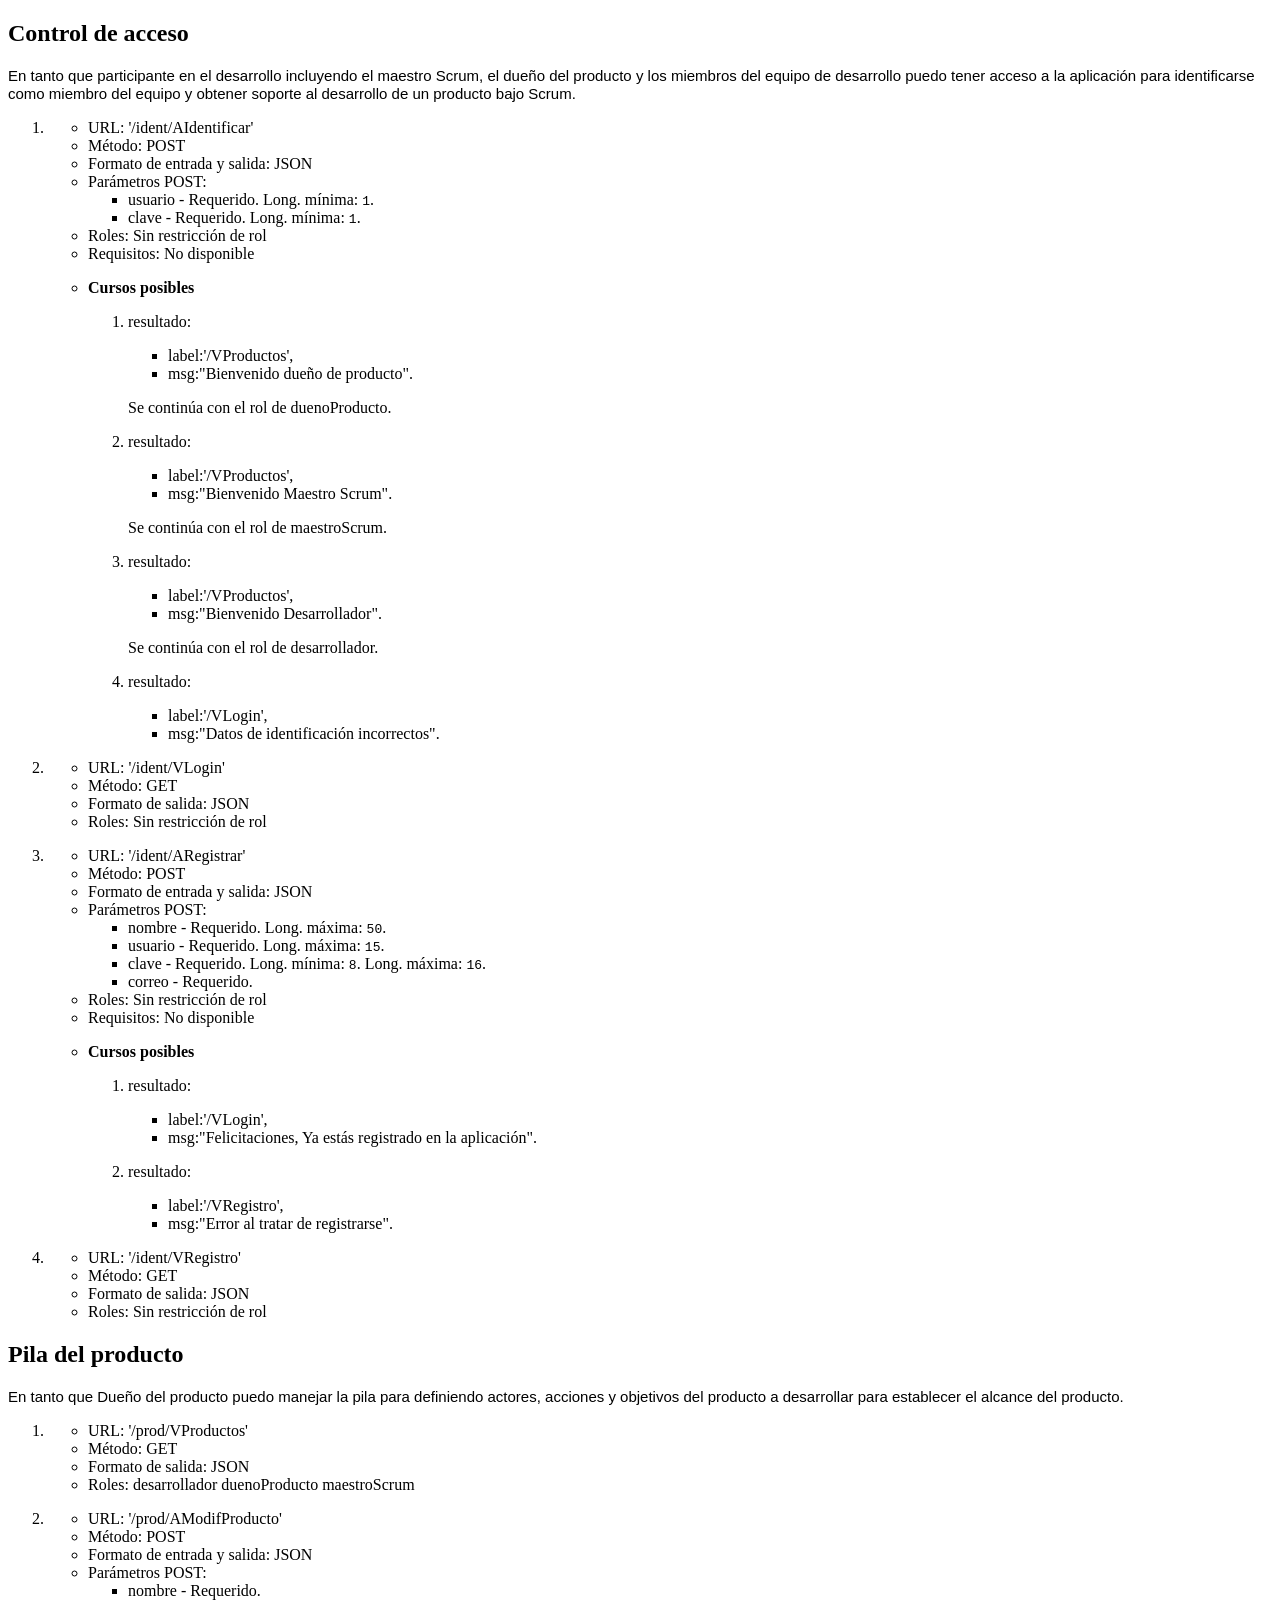
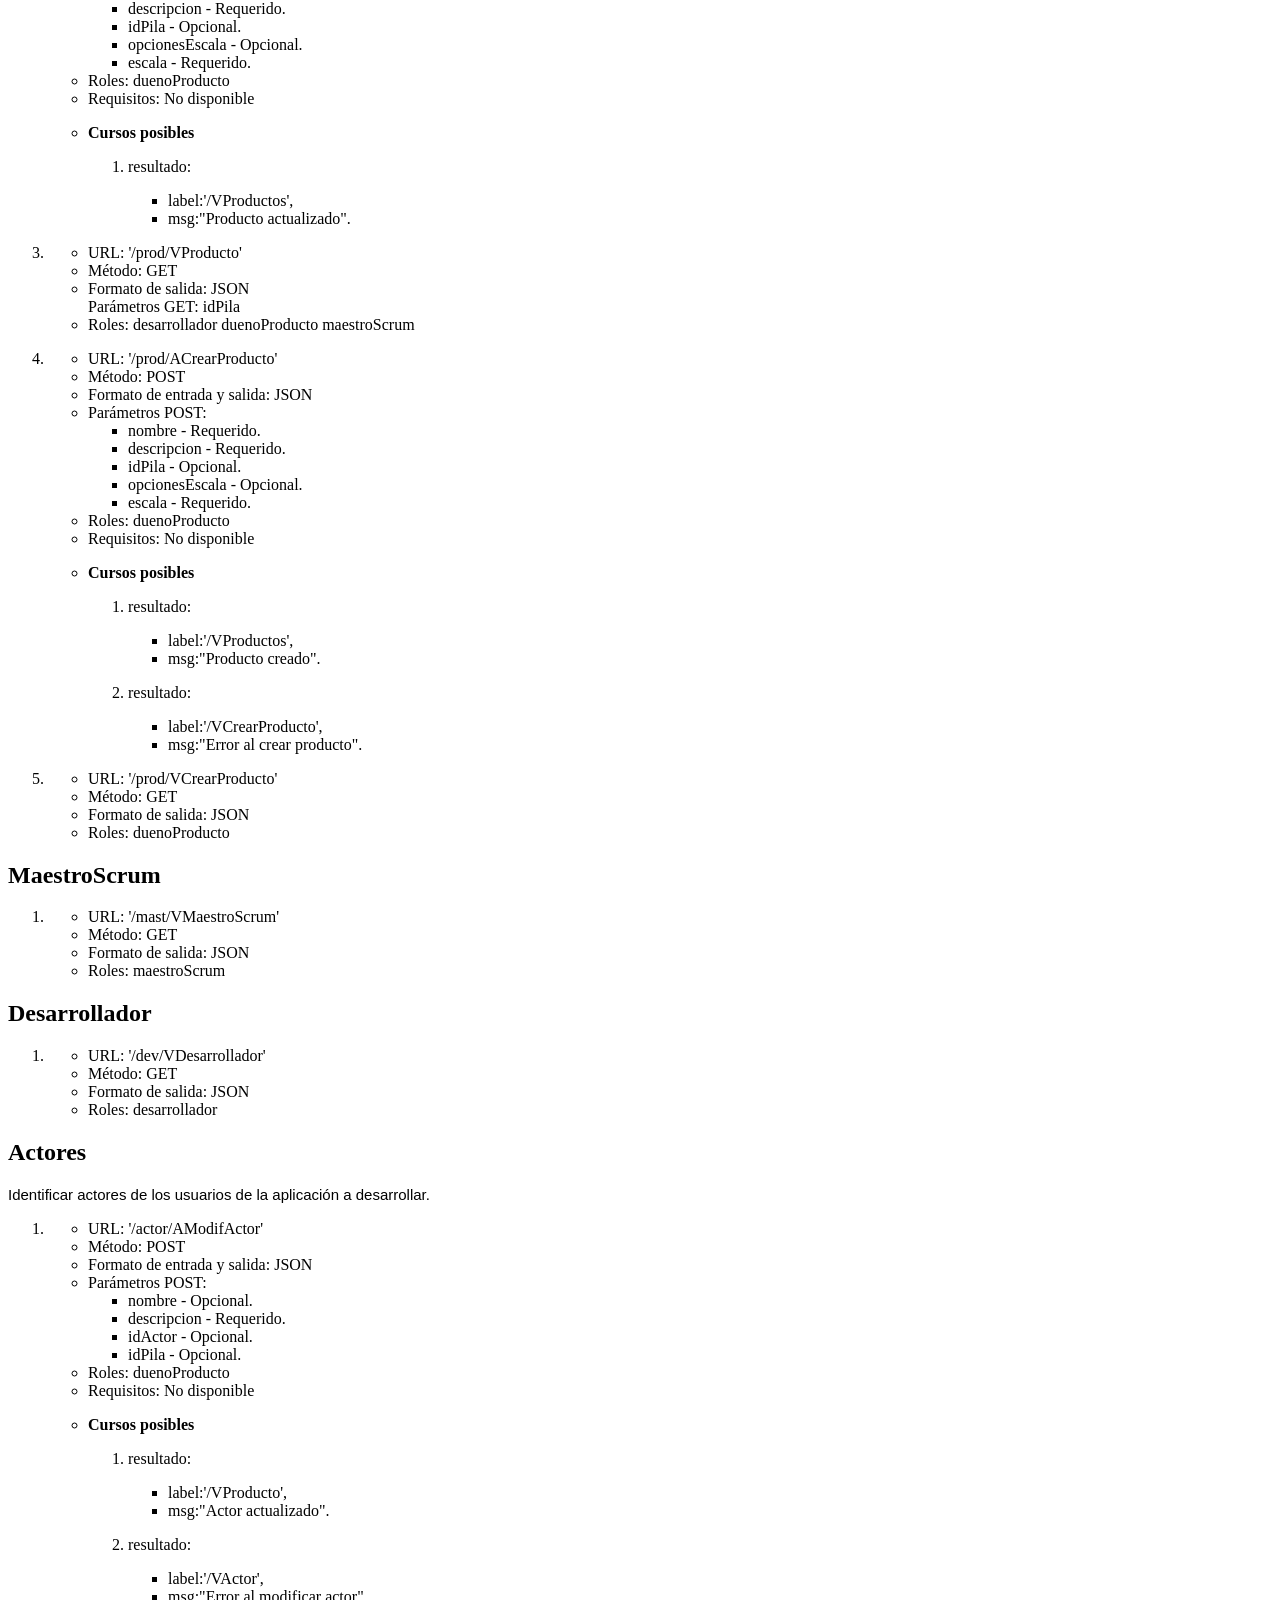
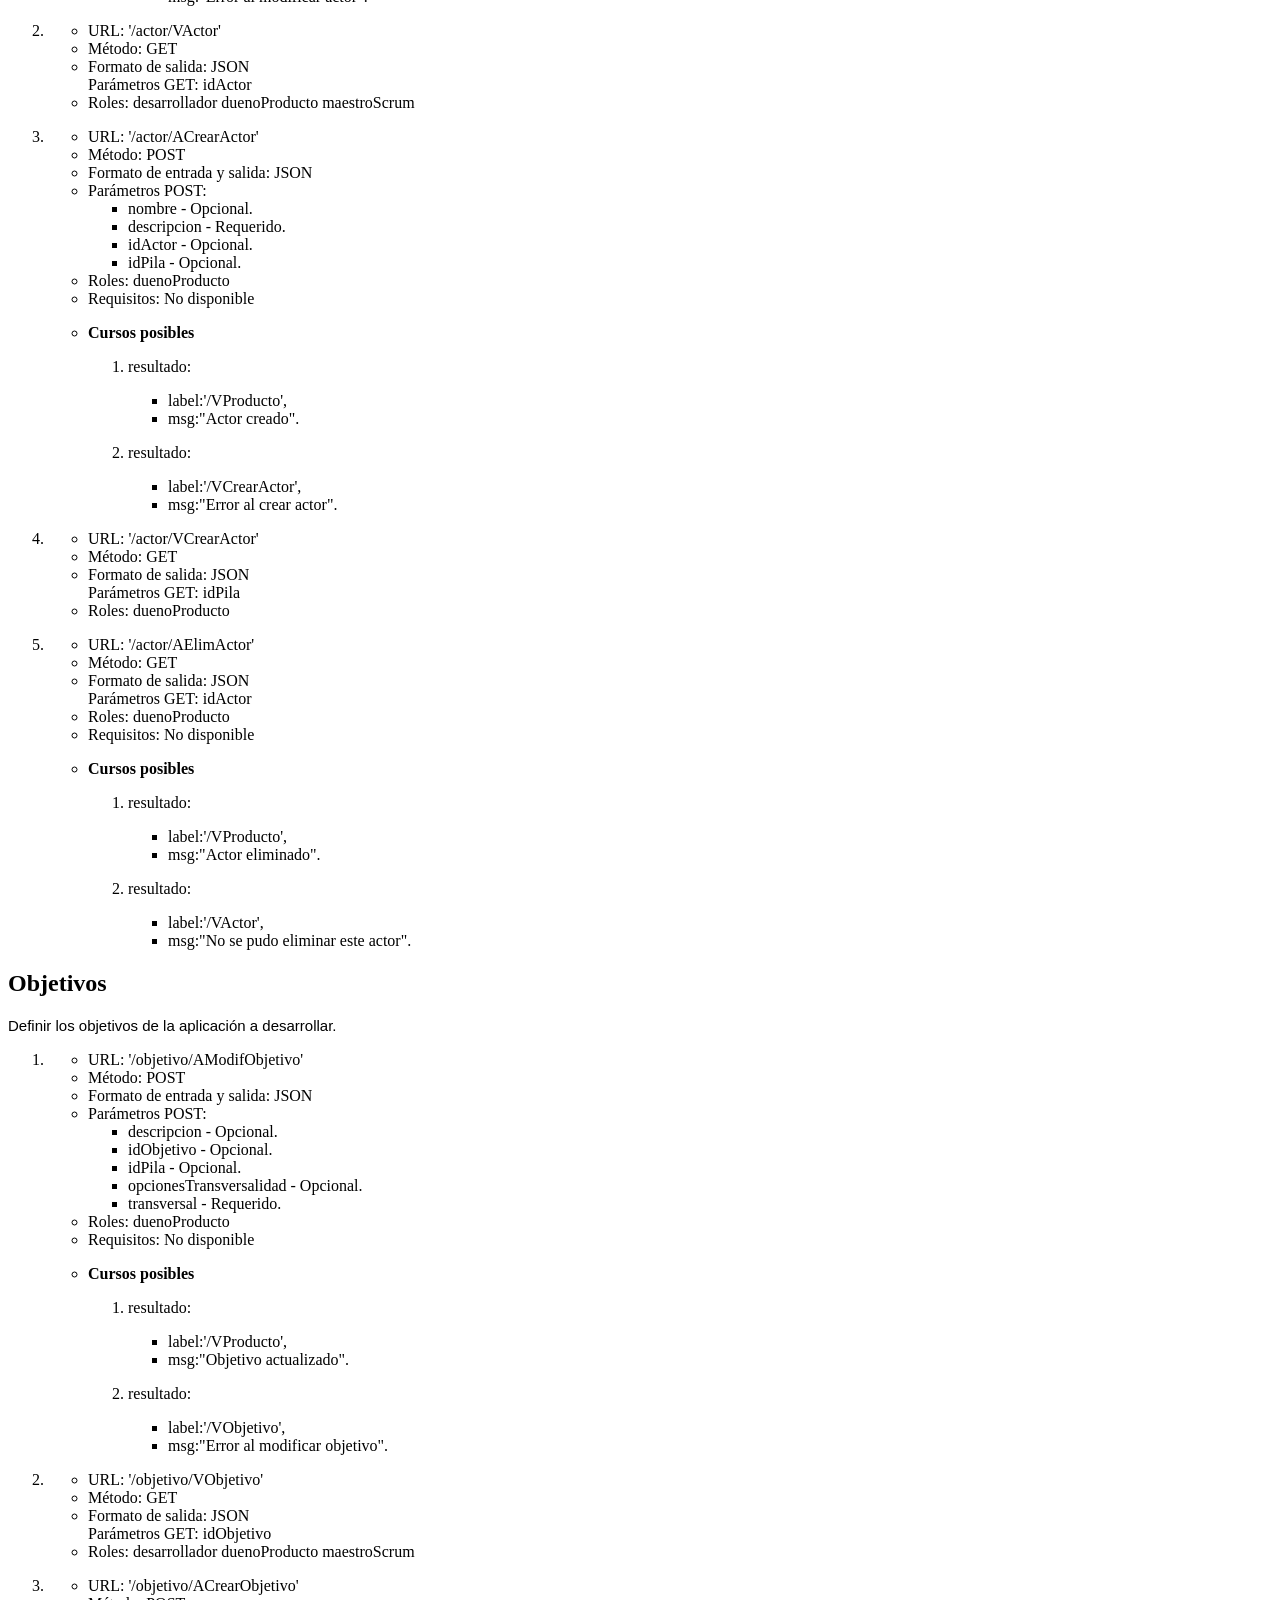
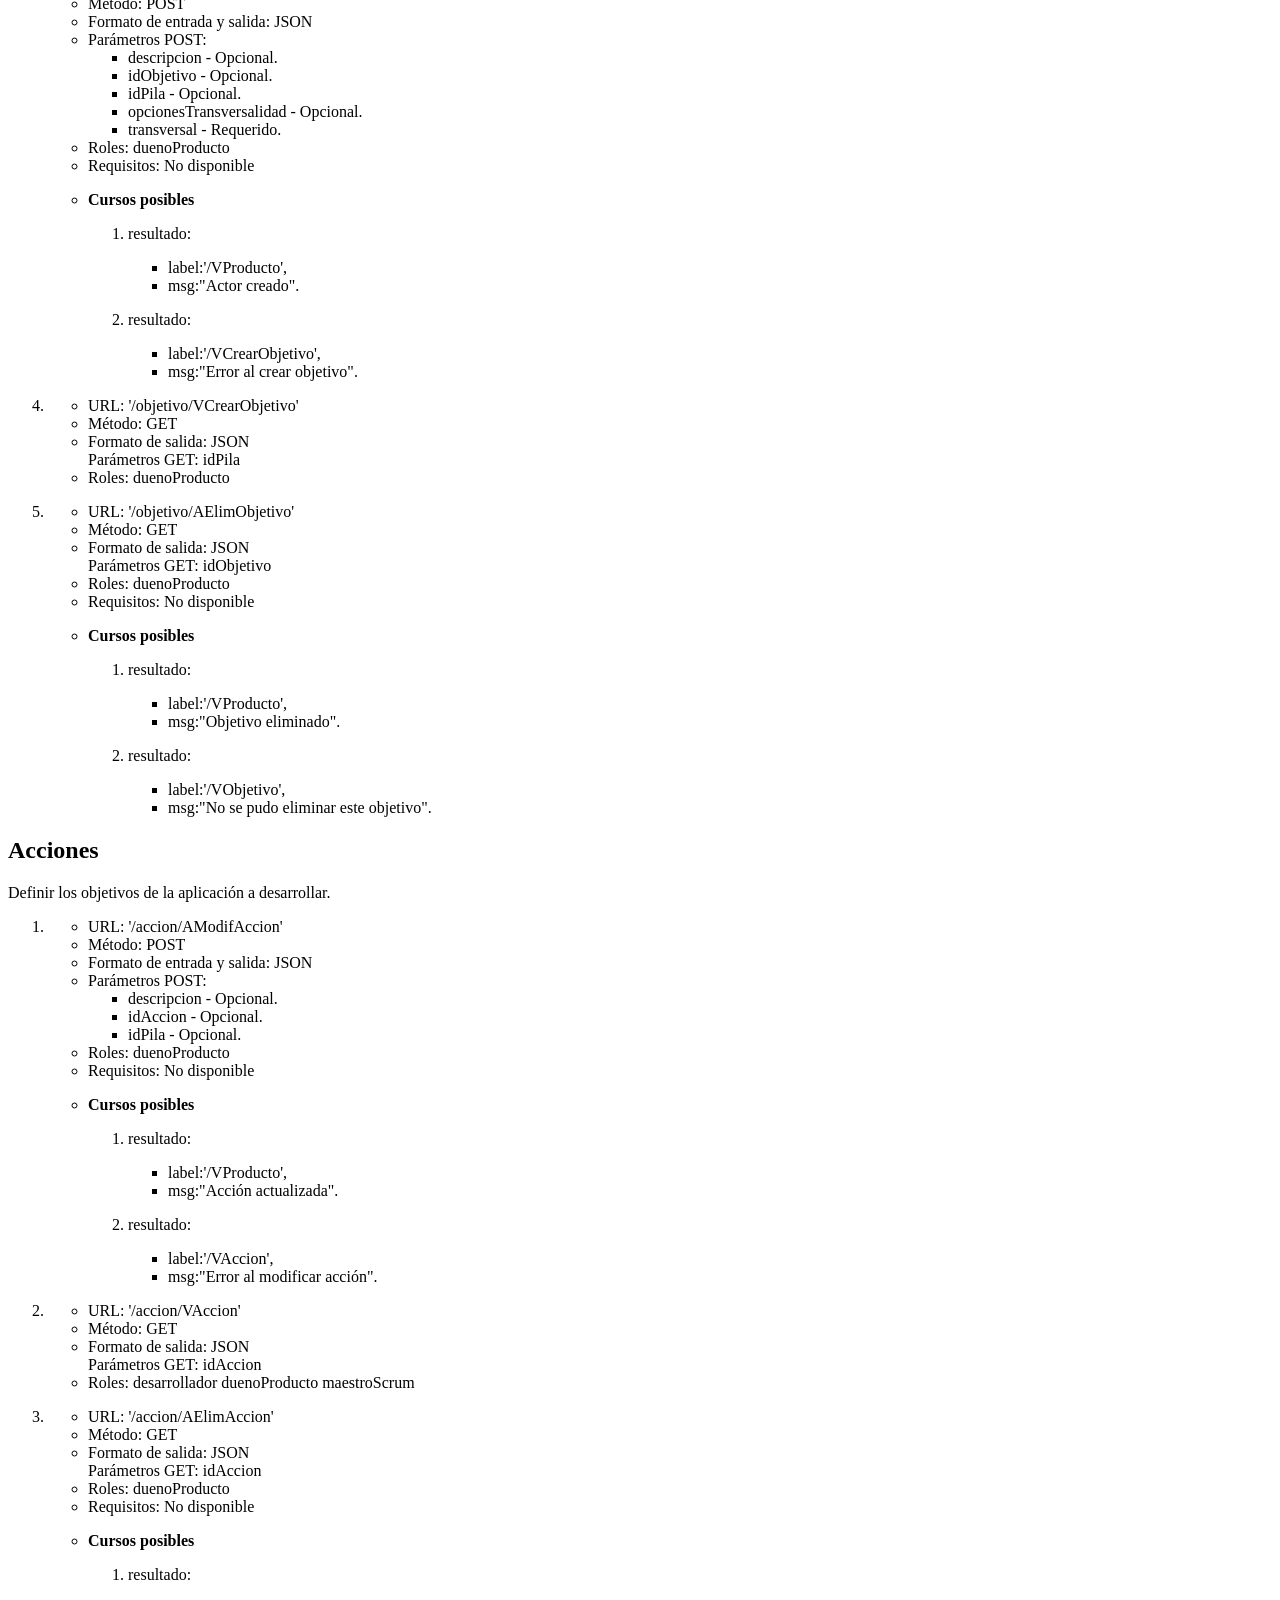
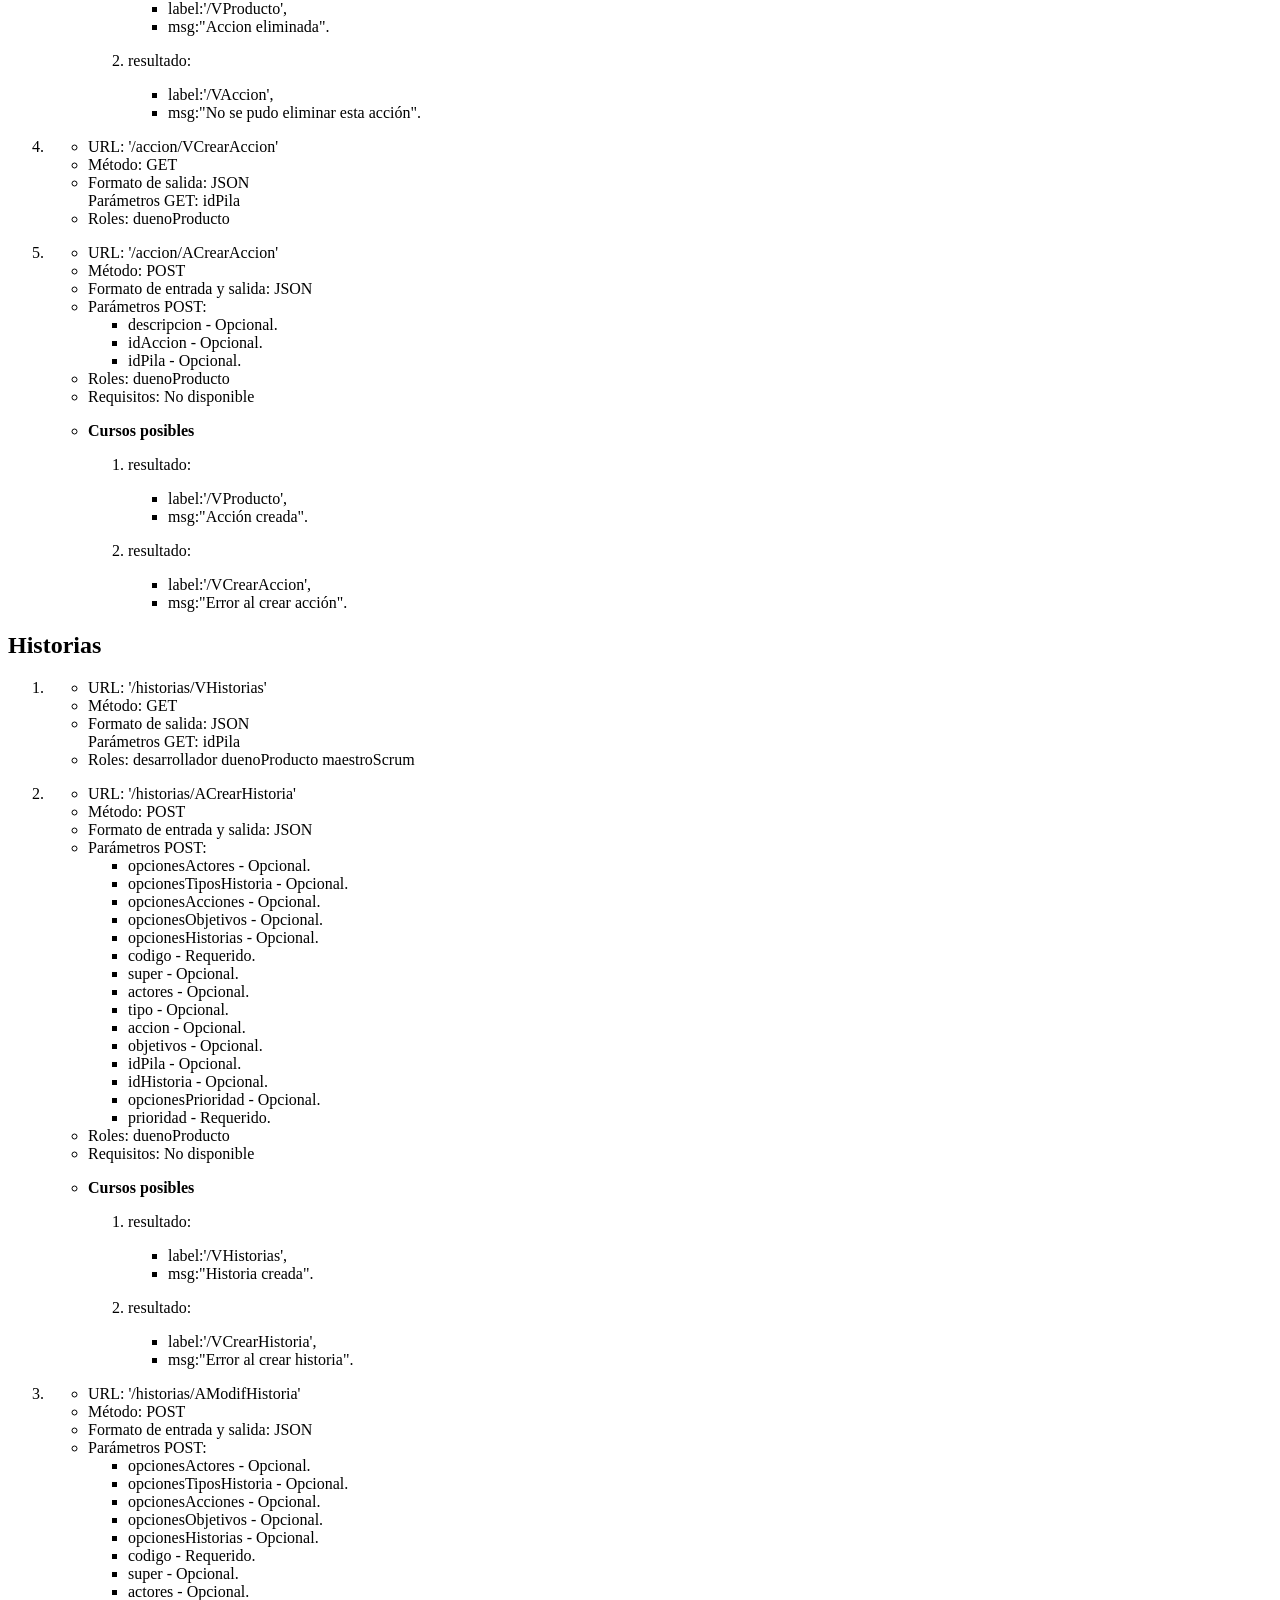
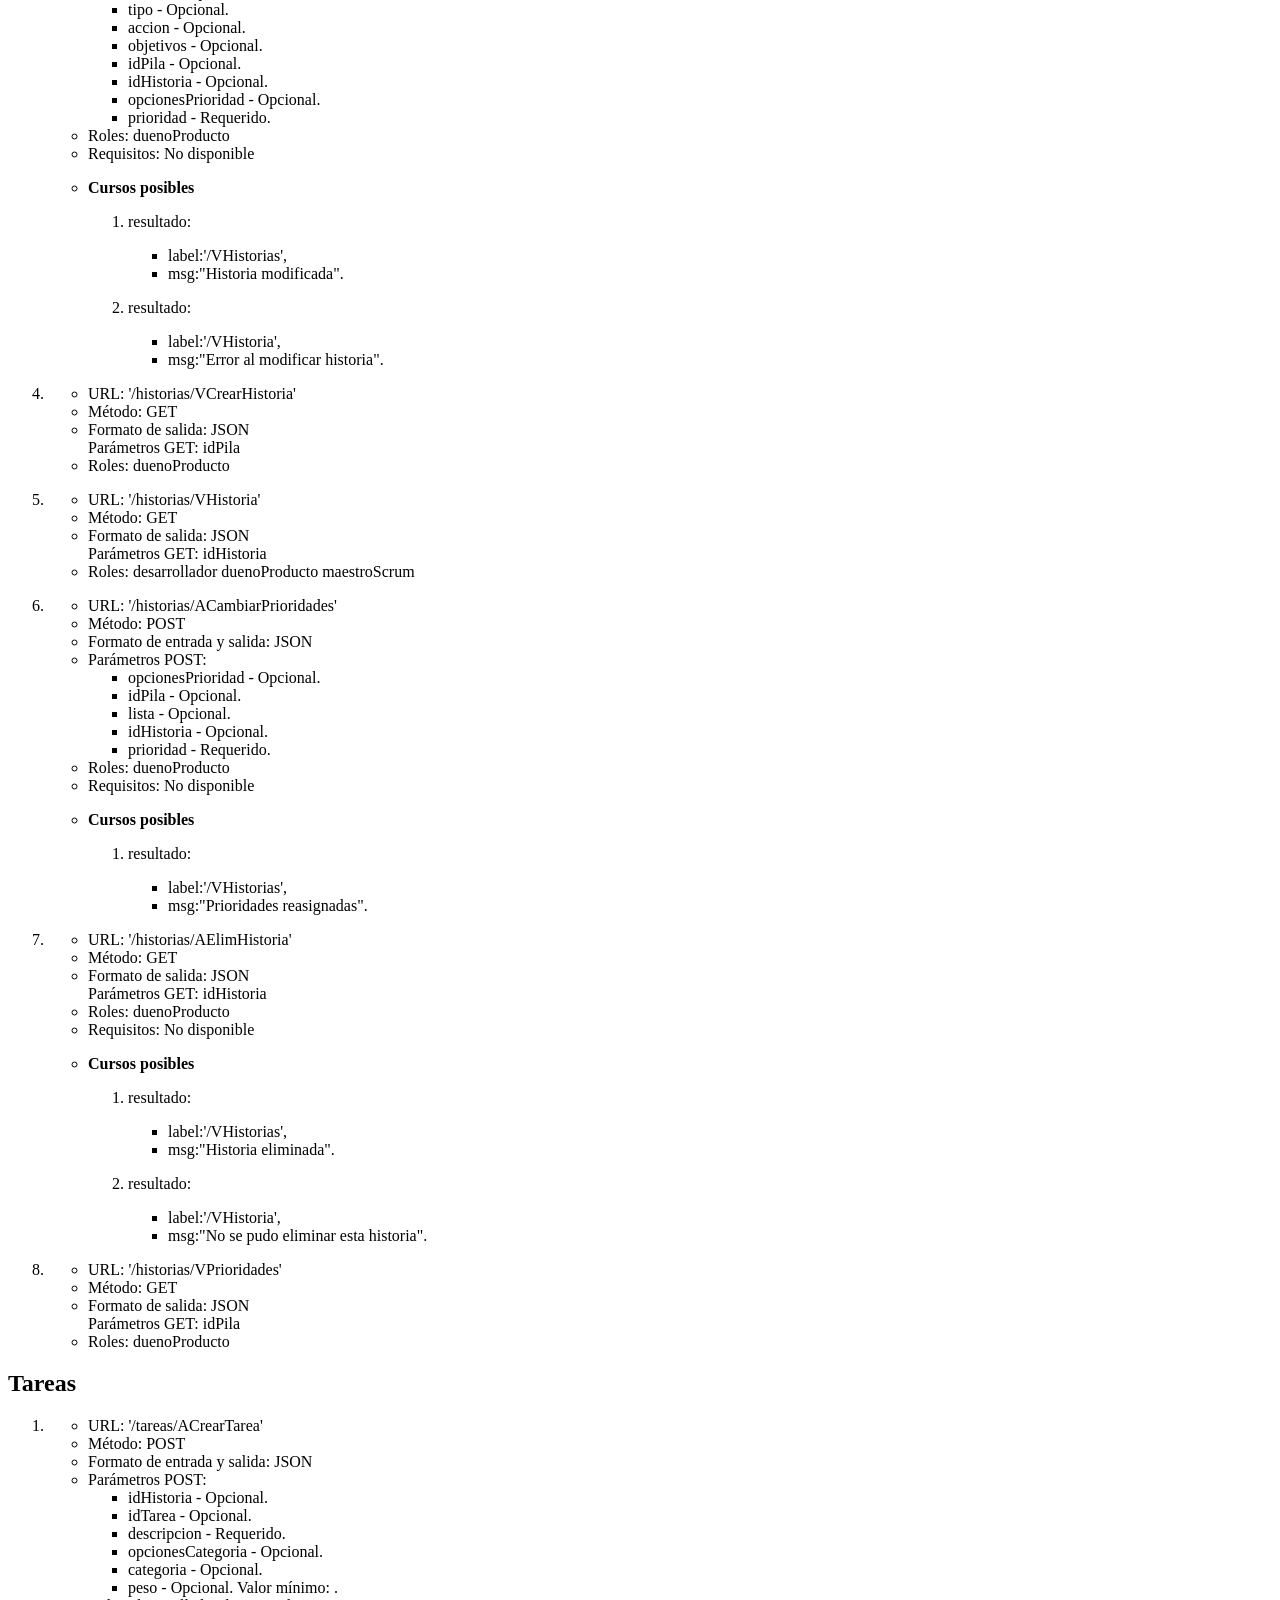
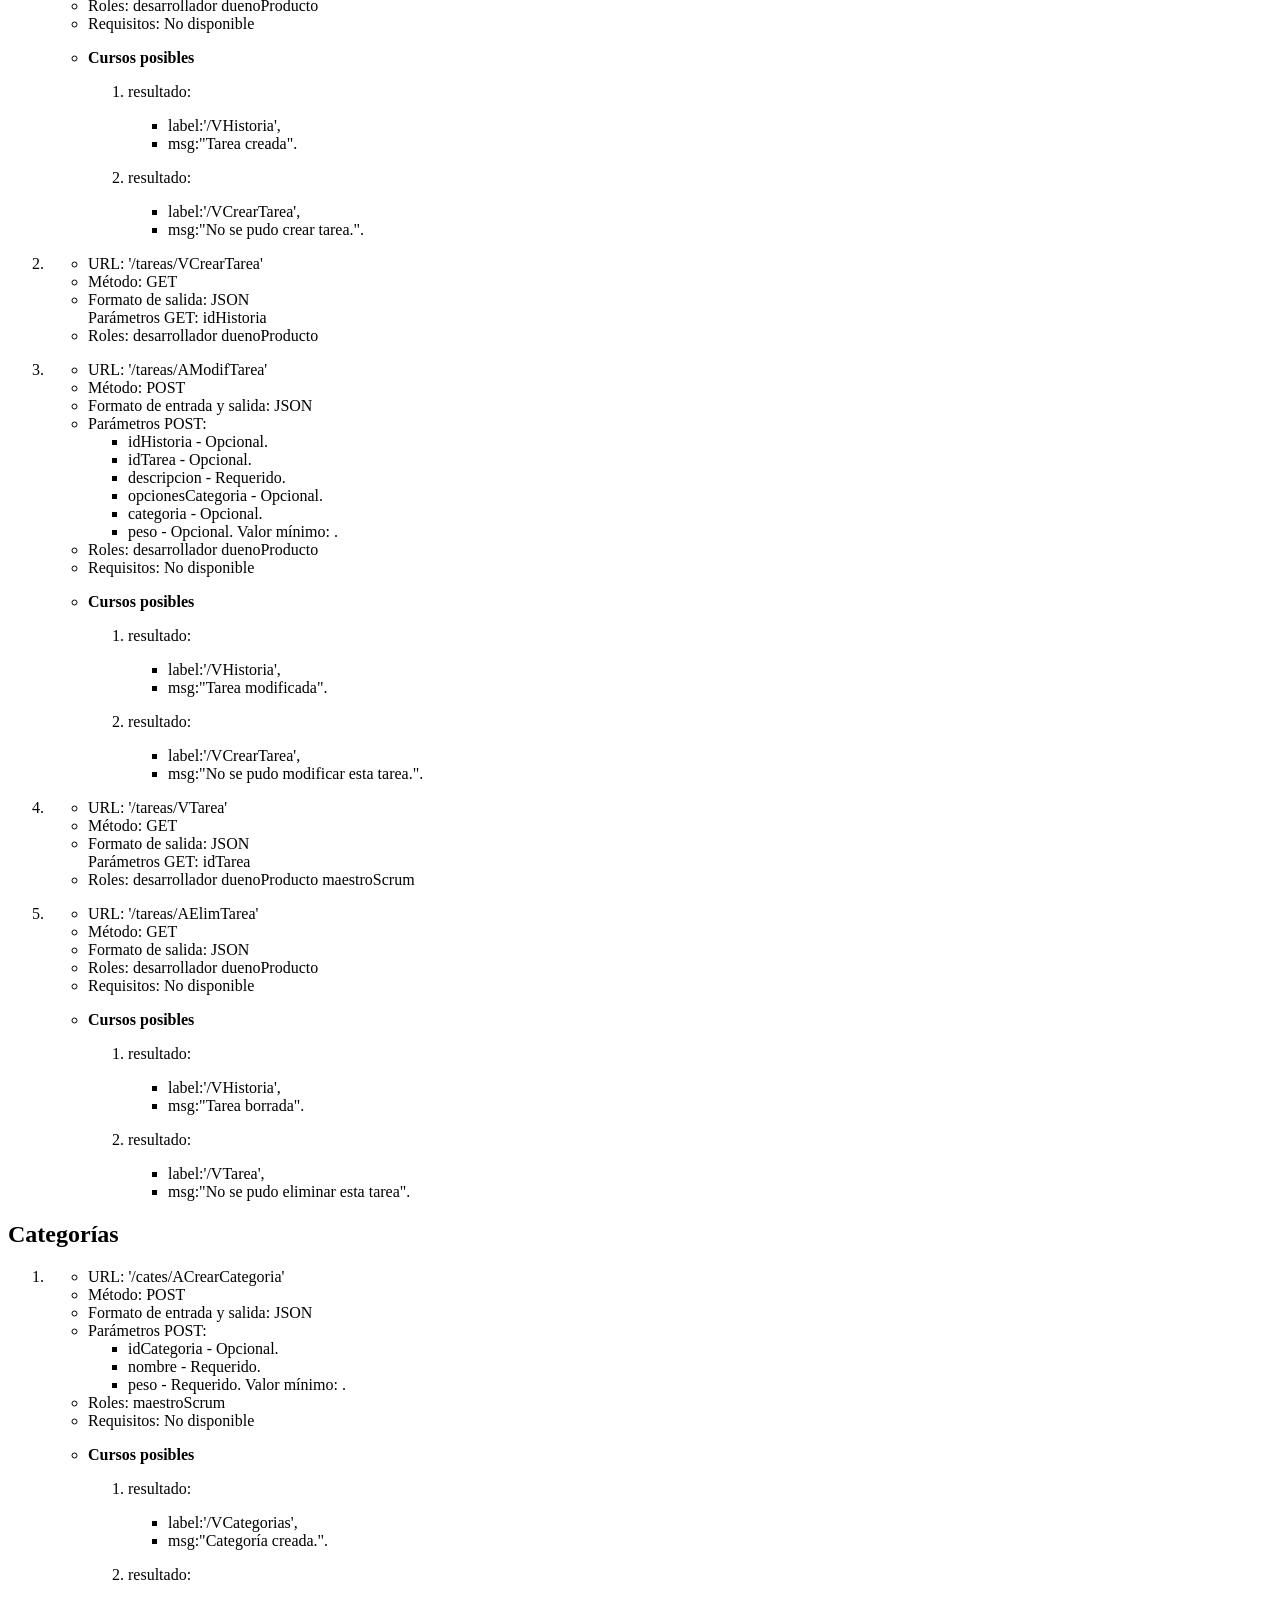
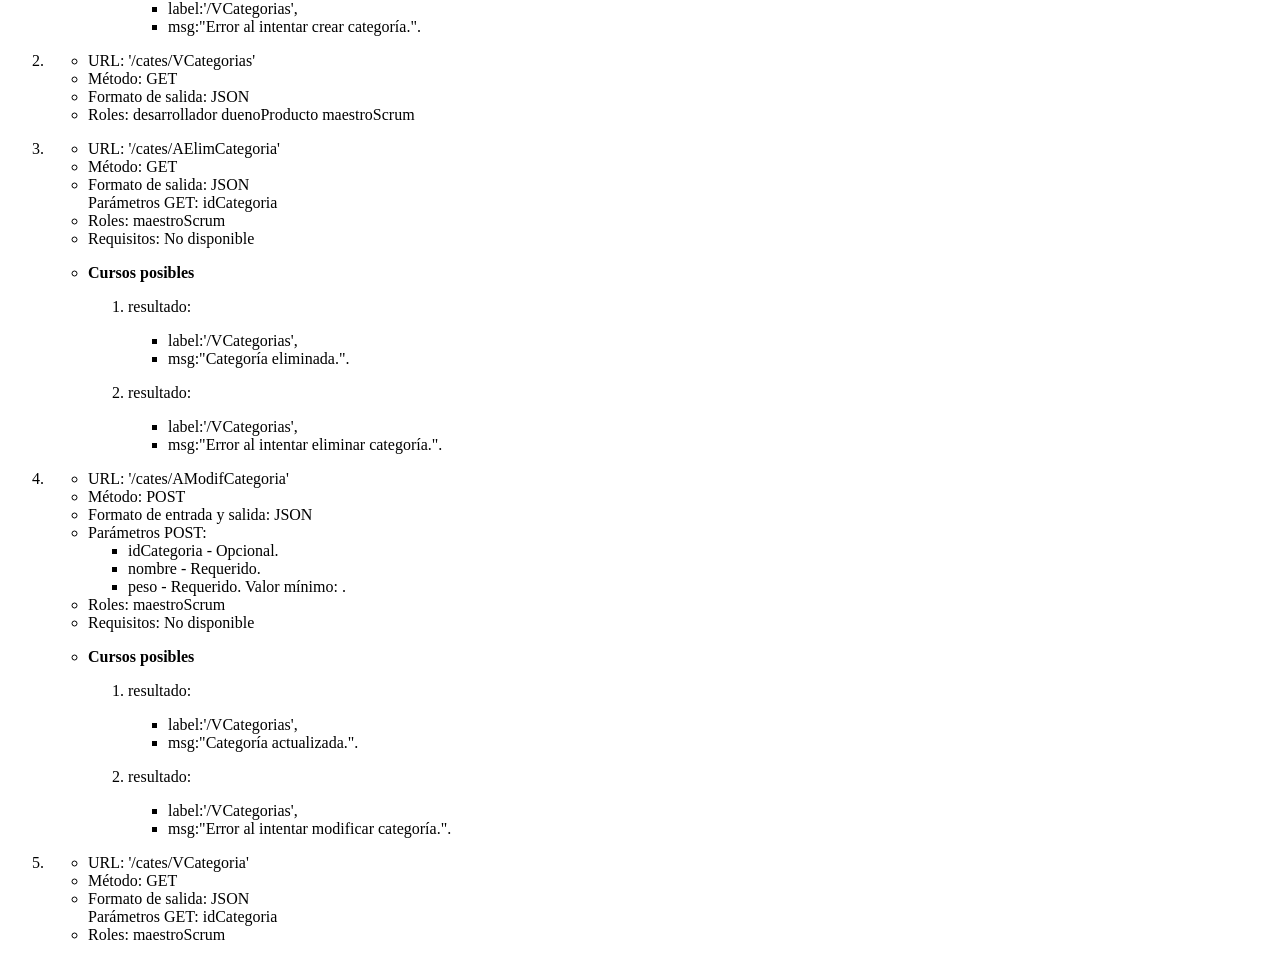
==== app/API.html @ d3f06ac4 "Proyecto base" ====
<!DOCTYPE html>
<html>
<head>
  <meta charset="UTF-8">
</head>
<body>
<h2>Control de acceso</h2>
<p><span style="line-height: 1.2; font-family: Arial; font-size: 15px;">En tanto que participante en el desarrollo incluyendo el maestro Scrum, el dueño del producto y los miembros del equipo de desarrollo puedo tener acceso a la aplicación para identificarse como miembro del equipo y obtener soporte al desarrollo de un producto bajo Scrum.</span></p>
<ol>
 <li>
  <p></p>
  <ul>
   <li>URL: '/ident/AIdentificar'</li>
   <li>Método: POST</li><li>Formato de entrada y salida: JSON</li>
<li>Parámetros POST:
    <ul>     <li>usuario -  
Requerido. 
Long. mínima: <code>1</code>. 
     </li>     <li>clave -  
Requerido. 
Long. mínima: <code>1</code>. 
     </li>
    </ul>
   </li>
   <li>Roles: Sin restricción de rol
   <li>Requisitos: No disponible
   <li>
    <p><strong>Cursos posibles</strong></p>
    <ol>
     <li>
      <p>resultado:</p>
      <ul>
       <li>label:'/VProductos',</li>
       <li> msg:"Bienvenido dueño de producto".</li>
      </ul>
<p>Se continúa con el rol de duenoProducto.</p>
     </li>
     <li>
      <p>resultado:</p>
      <ul>
       <li>label:'/VProductos',</li>
       <li> msg:"Bienvenido Maestro Scrum".</li>
      </ul>
<p>Se continúa con el rol de maestroScrum.</p>
     </li>
     <li>
      <p>resultado:</p>
      <ul>
       <li>label:'/VProductos',</li>
       <li> msg:"Bienvenido Desarrollador".</li>
      </ul>
<p>Se continúa con el rol de desarrollador.</p>
     </li>
     <li>
      <p>resultado:</p>
      <ul>
       <li>label:'/VLogin',</li>
       <li> msg:"Datos de identificación incorrectos".</li>
      </ul>
     </li>

    </ol>
   </li>
  </ul>
 </li> <li>
  <p></p>
  <ul>
   <li>URL: '/ident/VLogin'</li>
   <li>Método: GET</li><li>Formato de salida: JSON</li>
   <li>Roles: Sin restricción de rol
  </ul>
 </li> <li>
  <p></p>
  <ul>
   <li>URL: '/ident/ARegistrar'</li>
   <li>Método: POST</li><li>Formato de entrada y salida: JSON</li>
<li>Parámetros POST:
    <ul>     <li>nombre -  
Requerido. 
Long. máxima: <code>50</code>. 
     </li>     <li>usuario -  
Requerido. 
Long. máxima: <code>15</code>. 
     </li>     <li>clave -  
Requerido. 
Long. mínima: <code>8</code>. 
Long. máxima: <code>16</code>. 
     </li>     <li>correo -  
Requerido. 
     </li>
    </ul>
   </li>
   <li>Roles: Sin restricción de rol
   <li>Requisitos: No disponible
   <li>
    <p><strong>Cursos posibles</strong></p>
    <ol>
     <li>
      <p>resultado:</p>
      <ul>
       <li>label:'/VLogin',</li>
       <li> msg:"Felicitaciones, Ya estás registrado en la aplicación".</li>
      </ul>
     </li>
     <li>
      <p>resultado:</p>
      <ul>
       <li>label:'/VRegistro',</li>
       <li> msg:"Error al tratar de registrarse".</li>
      </ul>
     </li>

    </ol>
   </li>
  </ul>
 </li> <li>
  <p></p>
  <ul>
   <li>URL: '/ident/VRegistro'</li>
   <li>Método: GET</li><li>Formato de salida: JSON</li>
   <li>Roles: Sin restricción de rol
  </ul>
 </li>
</ol>
<h2>Pila del producto</h2>
<p><span style="line-height: 1.2; font-family: Arial; font-size: 15px;">En tanto que Dueño del producto puedo manejar la pila para definiendo actores, acciones y objetivos del producto a desarrollar para establecer el alcance del producto.</span></p>
<ol>
 <li>
  <p></p>
  <ul>
   <li>URL: '/prod/VProductos'</li>
   <li>Método: GET</li><li>Formato de salida: JSON</li>
   <li>Roles: desarrollador duenoProducto maestroScrum </li>
  </ul>
 </li> <li>
  <p></p>
  <ul>
   <li>URL: '/prod/AModifProducto'</li>
   <li>Método: POST</li><li>Formato de entrada y salida: JSON</li>
<li>Parámetros POST:
    <ul>     <li>nombre -  
Requerido. 
     </li>     <li>descripcion -  
Requerido. 
     </li>     <li>idPila -  
Opcional. 
     </li>     <li>opcionesEscala -  
Opcional. 
     </li>     <li>escala -  
Requerido. 
     </li>
    </ul>
   </li>
   <li>Roles: duenoProducto </li>
   <li>Requisitos: No disponible
   <li>
    <p><strong>Cursos posibles</strong></p>
    <ol>
     <li>
      <p>resultado:</p>
      <ul>
       <li>label:'/VProductos',</li>
       <li> msg:"Producto actualizado".</li>
      </ul>
     </li>

    </ol>
   </li>
  </ul>
 </li> <li>
  <p></p>
  <ul>
   <li>URL: '/prod/VProducto'</li>
   <li>Método: GET</li><li>Formato de salida: JSON</li>
Parámetros GET: idPila
   <li>Roles: desarrollador duenoProducto maestroScrum </li>
  </ul>
 </li> <li>
  <p></p>
  <ul>
   <li>URL: '/prod/ACrearProducto'</li>
   <li>Método: POST</li><li>Formato de entrada y salida: JSON</li>
<li>Parámetros POST:
    <ul>     <li>nombre -  
Requerido. 
     </li>     <li>descripcion -  
Requerido. 
     </li>     <li>idPila -  
Opcional. 
     </li>     <li>opcionesEscala -  
Opcional. 
     </li>     <li>escala -  
Requerido. 
     </li>
    </ul>
   </li>
   <li>Roles: duenoProducto </li>
   <li>Requisitos: No disponible
   <li>
    <p><strong>Cursos posibles</strong></p>
    <ol>
     <li>
      <p>resultado:</p>
      <ul>
       <li>label:'/VProductos',</li>
       <li> msg:"Producto creado".</li>
      </ul>
     </li>
     <li>
      <p>resultado:</p>
      <ul>
       <li>label:'/VCrearProducto',</li>
       <li> msg:"Error al crear producto".</li>
      </ul>
     </li>

    </ol>
   </li>
  </ul>
 </li> <li>
  <p></p>
  <ul>
   <li>URL: '/prod/VCrearProducto'</li>
   <li>Método: GET</li><li>Formato de salida: JSON</li>
   <li>Roles: duenoProducto </li>
  </ul>
 </li>
</ol>
<h2>MaestroScrum</h2>
<p></p>
<ol>
 <li>
  <p></p>
  <ul>
   <li>URL: '/mast/VMaestroScrum'</li>
   <li>Método: GET</li><li>Formato de salida: JSON</li>
   <li>Roles: maestroScrum </li>
  </ul>
 </li>
</ol>
<h2>Desarrollador</h2>
<p></p>
<ol>
 <li>
  <p></p>
  <ul>
   <li>URL: '/dev/VDesarrollador'</li>
   <li>Método: GET</li><li>Formato de salida: JSON</li>
   <li>Roles: desarrollador </li>
  </ul>
 </li>
</ol>
<h2>Actores</h2>
<p><span style="font-size: 15px; font-family: Arial; vertical-align: baseline;" id="docs-internal-guid-ac2a4afb-2a78-eb94-7235-1fa64cd065a1">Identificar actores de los usuarios de la aplicación a desarrollar.</span></p>
<ol>
 <li>
  <p></p>
  <ul>
   <li>URL: '/actor/AModifActor'</li>
   <li>Método: POST</li><li>Formato de entrada y salida: JSON</li>
<li>Parámetros POST:
    <ul>     <li>nombre -  
Opcional. 
     </li>     <li>descripcion -  
Requerido. 
     </li>     <li>idActor -  
Opcional. 
     </li>     <li>idPila -  
Opcional. 
     </li>
    </ul>
   </li>
   <li>Roles: duenoProducto </li>
   <li>Requisitos: No disponible
   <li>
    <p><strong>Cursos posibles</strong></p>
    <ol>
     <li>
      <p>resultado:</p>
      <ul>
       <li>label:'/VProducto',</li>
       <li> msg:"Actor actualizado".</li>
      </ul>
     </li>
     <li>
      <p>resultado:</p>
      <ul>
       <li>label:'/VActor',</li>
       <li> msg:"Error al modificar actor".</li>
      </ul>
     </li>

    </ol>
   </li>
  </ul>
 </li> <li>
  <p></p>
  <ul>
   <li>URL: '/actor/VActor'</li>
   <li>Método: GET</li><li>Formato de salida: JSON</li>
Parámetros GET: idActor
   <li>Roles: desarrollador duenoProducto maestroScrum </li>
  </ul>
 </li> <li>
  <p></p>
  <ul>
   <li>URL: '/actor/ACrearActor'</li>
   <li>Método: POST</li><li>Formato de entrada y salida: JSON</li>
<li>Parámetros POST:
    <ul>     <li>nombre -  
Opcional. 
     </li>     <li>descripcion -  
Requerido. 
     </li>     <li>idActor -  
Opcional. 
     </li>     <li>idPila -  
Opcional. 
     </li>
    </ul>
   </li>
   <li>Roles: duenoProducto </li>
   <li>Requisitos: No disponible
   <li>
    <p><strong>Cursos posibles</strong></p>
    <ol>
     <li>
      <p>resultado:</p>
      <ul>
       <li>label:'/VProducto',</li>
       <li> msg:"Actor creado".</li>
      </ul>
     </li>
     <li>
      <p>resultado:</p>
      <ul>
       <li>label:'/VCrearActor',</li>
       <li> msg:"Error al crear actor".</li>
      </ul>
     </li>

    </ol>
   </li>
  </ul>
 </li> <li>
  <p></p>
  <ul>
   <li>URL: '/actor/VCrearActor'</li>
   <li>Método: GET</li><li>Formato de salida: JSON</li>
Parámetros GET: idPila
   <li>Roles: duenoProducto </li>
  </ul>
 </li> <li>
  <p></p>
  <ul>
   <li>URL: '/actor/AElimActor'</li>
   <li>Método: GET</li><li>Formato de salida: JSON</li>
Parámetros GET: idActor
   <li>Roles: duenoProducto </li>
   <li>Requisitos: No disponible
   <li>
    <p><strong>Cursos posibles</strong></p>
    <ol>
     <li>
      <p>resultado:</p>
      <ul>
       <li>label:'/VProducto',</li>
       <li> msg:"Actor eliminado".</li>
      </ul>
     </li>
     <li>
      <p>resultado:</p>
      <ul>
       <li>label:'/VActor',</li>
       <li> msg:"No se pudo eliminar este actor".</li>
      </ul>
     </li>

    </ol>
   </li>
  </ul>
 </li>
</ol>
<h2>Objetivos</h2>
<p><span style="font-family: Arial; font-size: 15px;">Definir los objetivos de la aplicación a desarrollar.</span></p>
<ol>
 <li>
  <p></p>
  <ul>
   <li>URL: '/objetivo/AModifObjetivo'</li>
   <li>Método: POST</li><li>Formato de entrada y salida: JSON</li>
<li>Parámetros POST:
    <ul>     <li>descripcion -  
Opcional. 
     </li>     <li>idObjetivo -  
Opcional. 
     </li>     <li>idPila -  
Opcional. 
     </li>     <li>opcionesTransversalidad -  
Opcional. 
     </li>     <li>transversal -  
Requerido. 
     </li>
    </ul>
   </li>
   <li>Roles: duenoProducto </li>
   <li>Requisitos: No disponible
   <li>
    <p><strong>Cursos posibles</strong></p>
    <ol>
     <li>
      <p>resultado:</p>
      <ul>
       <li>label:'/VProducto',</li>
       <li> msg:"Objetivo actualizado".</li>
      </ul>
     </li>
     <li>
      <p>resultado:</p>
      <ul>
       <li>label:'/VObjetivo',</li>
       <li> msg:"Error al modificar objetivo".</li>
      </ul>
     </li>

    </ol>
   </li>
  </ul>
 </li> <li>
  <p></p>
  <ul>
   <li>URL: '/objetivo/VObjetivo'</li>
   <li>Método: GET</li><li>Formato de salida: JSON</li>
Parámetros GET: idObjetivo
   <li>Roles: desarrollador duenoProducto maestroScrum </li>
  </ul>
 </li> <li>
  <p></p>
  <ul>
   <li>URL: '/objetivo/ACrearObjetivo'</li>
   <li>Método: POST</li><li>Formato de entrada y salida: JSON</li>
<li>Parámetros POST:
    <ul>     <li>descripcion -  
Opcional. 
     </li>     <li>idObjetivo -  
Opcional. 
     </li>     <li>idPila -  
Opcional. 
     </li>     <li>opcionesTransversalidad -  
Opcional. 
     </li>     <li>transversal -  
Requerido. 
     </li>
    </ul>
   </li>
   <li>Roles: duenoProducto </li>
   <li>Requisitos: No disponible
   <li>
    <p><strong>Cursos posibles</strong></p>
    <ol>
     <li>
      <p>resultado:</p>
      <ul>
       <li>label:'/VProducto',</li>
       <li> msg:"Actor creado".</li>
      </ul>
     </li>
     <li>
      <p>resultado:</p>
      <ul>
       <li>label:'/VCrearObjetivo',</li>
       <li> msg:"Error al crear objetivo".</li>
      </ul>
     </li>

    </ol>
   </li>
  </ul>
 </li> <li>
  <p></p>
  <ul>
   <li>URL: '/objetivo/VCrearObjetivo'</li>
   <li>Método: GET</li><li>Formato de salida: JSON</li>
Parámetros GET: idPila
   <li>Roles: duenoProducto </li>
  </ul>
 </li> <li>
  <p></p>
  <ul>
   <li>URL: '/objetivo/AElimObjetivo'</li>
   <li>Método: GET</li><li>Formato de salida: JSON</li>
Parámetros GET: idObjetivo
   <li>Roles: duenoProducto </li>
   <li>Requisitos: No disponible
   <li>
    <p><strong>Cursos posibles</strong></p>
    <ol>
     <li>
      <p>resultado:</p>
      <ul>
       <li>label:'/VProducto',</li>
       <li> msg:"Objetivo eliminado".</li>
      </ul>
     </li>
     <li>
      <p>resultado:</p>
      <ul>
       <li>label:'/VObjetivo',</li>
       <li> msg:"No se pudo eliminar este objetivo".</li>
      </ul>
     </li>

    </ol>
   </li>
  </ul>
 </li>
</ol>
<h2>Acciones</h2>
<p>Definir los objetivos de la aplicación a desarrollar.</p>
<ol>
 <li>
  <p></p>
  <ul>
   <li>URL: '/accion/AModifAccion'</li>
   <li>Método: POST</li><li>Formato de entrada y salida: JSON</li>
<li>Parámetros POST:
    <ul>     <li>descripcion -  
Opcional. 
     </li>     <li>idAccion -  
Opcional. 
     </li>     <li>idPila -  
Opcional. 
     </li>
    </ul>
   </li>
   <li>Roles: duenoProducto </li>
   <li>Requisitos: No disponible
   <li>
    <p><strong>Cursos posibles</strong></p>
    <ol>
     <li>
      <p>resultado:</p>
      <ul>
       <li>label:'/VProducto',</li>
       <li> msg:"Acción actualizada".</li>
      </ul>
     </li>
     <li>
      <p>resultado:</p>
      <ul>
       <li>label:'/VAccion',</li>
       <li> msg:"Error al modificar acción".</li>
      </ul>
     </li>

    </ol>
   </li>
  </ul>
 </li> <li>
  <p></p>
  <ul>
   <li>URL: '/accion/VAccion'</li>
   <li>Método: GET</li><li>Formato de salida: JSON</li>
Parámetros GET: idAccion
   <li>Roles: desarrollador duenoProducto maestroScrum </li>
  </ul>
 </li> <li>
  <p></p>
  <ul>
   <li>URL: '/accion/AElimAccion'</li>
   <li>Método: GET</li><li>Formato de salida: JSON</li>
Parámetros GET: idAccion
   <li>Roles: duenoProducto </li>
   <li>Requisitos: No disponible
   <li>
    <p><strong>Cursos posibles</strong></p>
    <ol>
     <li>
      <p>resultado:</p>
      <ul>
       <li>label:'/VProducto',</li>
       <li> msg:"Accion eliminada".</li>
      </ul>
     </li>
     <li>
      <p>resultado:</p>
      <ul>
       <li>label:'/VAccion',</li>
       <li> msg:"No se pudo eliminar esta acción".</li>
      </ul>
     </li>

    </ol>
   </li>
  </ul>
 </li> <li>
  <p></p>
  <ul>
   <li>URL: '/accion/VCrearAccion'</li>
   <li>Método: GET</li><li>Formato de salida: JSON</li>
Parámetros GET: idPila
   <li>Roles: duenoProducto </li>
  </ul>
 </li> <li>
  <p></p>
  <ul>
   <li>URL: '/accion/ACrearAccion'</li>
   <li>Método: POST</li><li>Formato de entrada y salida: JSON</li>
<li>Parámetros POST:
    <ul>     <li>descripcion -  
Opcional. 
     </li>     <li>idAccion -  
Opcional. 
     </li>     <li>idPila -  
Opcional. 
     </li>
    </ul>
   </li>
   <li>Roles: duenoProducto </li>
   <li>Requisitos: No disponible
   <li>
    <p><strong>Cursos posibles</strong></p>
    <ol>
     <li>
      <p>resultado:</p>
      <ul>
       <li>label:'/VProducto',</li>
       <li> msg:"Acción creada".</li>
      </ul>
     </li>
     <li>
      <p>resultado:</p>
      <ul>
       <li>label:'/VCrearAccion',</li>
       <li> msg:"Error al crear acción".</li>
      </ul>
     </li>

    </ol>
   </li>
  </ul>
 </li>
</ol>
<h2>Historias</h2>
<p></p>
<ol>
 <li>
  <p></p>
  <ul>
   <li>URL: '/historias/VHistorias'</li>
   <li>Método: GET</li><li>Formato de salida: JSON</li>
Parámetros GET: idPila
   <li>Roles: desarrollador duenoProducto maestroScrum </li>
  </ul>
 </li> <li>
  <p></p>
  <ul>
   <li>URL: '/historias/ACrearHistoria'</li>
   <li>Método: POST</li><li>Formato de entrada y salida: JSON</li>
<li>Parámetros POST:
    <ul>     <li>opcionesActores -  
Opcional. 
     </li>     <li>opcionesTiposHistoria -  
Opcional. 
     </li>     <li>opcionesAcciones -  
Opcional. 
     </li>     <li>opcionesObjetivos -  
Opcional. 
     </li>     <li>opcionesHistorias -  
Opcional. 
     </li>     <li>codigo -  
Requerido. 
     </li>     <li>super -  
Opcional. 
     </li>     <li>actores -  
Opcional. 
     </li>     <li>tipo -  
Opcional. 
     </li>     <li>accion -  
Opcional. 
     </li>     <li>objetivos -  
Opcional. 
     </li>     <li>idPila -  
Opcional. 
     </li>     <li>idHistoria -  
Opcional. 
     </li>     <li>opcionesPrioridad -  
Opcional. 
     </li>     <li>prioridad -  
Requerido. 
     </li>
    </ul>
   </li>
   <li>Roles: duenoProducto </li>
   <li>Requisitos: No disponible
   <li>
    <p><strong>Cursos posibles</strong></p>
    <ol>
     <li>
      <p>resultado:</p>
      <ul>
       <li>label:'/VHistorias',</li>
       <li> msg:"Historia creada".</li>
      </ul>
     </li>
     <li>
      <p>resultado:</p>
      <ul>
       <li>label:'/VCrearHistoria',</li>
       <li> msg:"Error al crear historia".</li>
      </ul>
     </li>

    </ol>
   </li>
  </ul>
 </li> <li>
  <p></p>
  <ul>
   <li>URL: '/historias/AModifHistoria'</li>
   <li>Método: POST</li><li>Formato de entrada y salida: JSON</li>
<li>Parámetros POST:
    <ul>     <li>opcionesActores -  
Opcional. 
     </li>     <li>opcionesTiposHistoria -  
Opcional. 
     </li>     <li>opcionesAcciones -  
Opcional. 
     </li>     <li>opcionesObjetivos -  
Opcional. 
     </li>     <li>opcionesHistorias -  
Opcional. 
     </li>     <li>codigo -  
Requerido. 
     </li>     <li>super -  
Opcional. 
     </li>     <li>actores -  
Opcional. 
     </li>     <li>tipo -  
Opcional. 
     </li>     <li>accion -  
Opcional. 
     </li>     <li>objetivos -  
Opcional. 
     </li>     <li>idPila -  
Opcional. 
     </li>     <li>idHistoria -  
Opcional. 
     </li>     <li>opcionesPrioridad -  
Opcional. 
     </li>     <li>prioridad -  
Requerido. 
     </li>
    </ul>
   </li>
   <li>Roles: duenoProducto </li>
   <li>Requisitos: No disponible
   <li>
    <p><strong>Cursos posibles</strong></p>
    <ol>
     <li>
      <p>resultado:</p>
      <ul>
       <li>label:'/VHistorias',</li>
       <li> msg:"Historia modificada".</li>
      </ul>
     </li>
     <li>
      <p>resultado:</p>
      <ul>
       <li>label:'/VHistoria',</li>
       <li> msg:"Error al modificar historia".</li>
      </ul>
     </li>

    </ol>
   </li>
  </ul>
 </li> <li>
  <p></p>
  <ul>
   <li>URL: '/historias/VCrearHistoria'</li>
   <li>Método: GET</li><li>Formato de salida: JSON</li>
Parámetros GET: idPila
   <li>Roles: duenoProducto </li>
  </ul>
 </li> <li>
  <p></p>
  <ul>
   <li>URL: '/historias/VHistoria'</li>
   <li>Método: GET</li><li>Formato de salida: JSON</li>
Parámetros GET: idHistoria
   <li>Roles: desarrollador duenoProducto maestroScrum </li>
  </ul>
 </li> <li>
  <p></p>
  <ul>
   <li>URL: '/historias/ACambiarPrioridades'</li>
   <li>Método: POST</li><li>Formato de entrada y salida: JSON</li>
<li>Parámetros POST:
    <ul>     <li>opcionesPrioridad -  
Opcional. 
     </li>     <li>idPila -  
Opcional. 
     </li>     <li>lista -  
Opcional. 
     </li>     <li>idHistoria -  
Opcional. 
     </li>     <li>prioridad -  
Requerido. 
     </li>
    </ul>
   </li>
   <li>Roles: duenoProducto </li>
   <li>Requisitos: No disponible
   <li>
    <p><strong>Cursos posibles</strong></p>
    <ol>
     <li>
      <p>resultado:</p>
      <ul>
       <li>label:'/VHistorias',</li>
       <li> msg:"Prioridades reasignadas".</li>
      </ul>
     </li>

    </ol>
   </li>
  </ul>
 </li> <li>
  <p></p>
  <ul>
   <li>URL: '/historias/AElimHistoria'</li>
   <li>Método: GET</li><li>Formato de salida: JSON</li>
Parámetros GET: idHistoria
   <li>Roles: duenoProducto </li>
   <li>Requisitos: No disponible
   <li>
    <p><strong>Cursos posibles</strong></p>
    <ol>
     <li>
      <p>resultado:</p>
      <ul>
       <li>label:'/VHistorias',</li>
       <li> msg:"Historia eliminada".</li>
      </ul>
     </li>
     <li>
      <p>resultado:</p>
      <ul>
       <li>label:'/VHistoria',</li>
       <li> msg:"No se pudo eliminar esta historia".</li>
      </ul>
     </li>

    </ol>
   </li>
  </ul>
 </li> <li>
  <p></p>
  <ul>
   <li>URL: '/historias/VPrioridades'</li>
   <li>Método: GET</li><li>Formato de salida: JSON</li>
Parámetros GET: idPila
   <li>Roles: duenoProducto </li>
  </ul>
 </li>
</ol>
<h2>Tareas</h2>
<p></p>
<ol>
 <li>
  <p></p>
  <ul>
   <li>URL: '/tareas/ACrearTarea'</li>
   <li>Método: POST</li><li>Formato de entrada y salida: JSON</li>
<li>Parámetros POST:
    <ul>     <li>idHistoria -  
Opcional. 
     </li>     <li>idTarea -  
Opcional. 
     </li>     <li>descripcion -  
Requerido. 
     </li>     <li>opcionesCategoria -  
Opcional. 
     </li>     <li>categoria -  
Opcional. 
     </li>     <li>peso -  
Opcional. 
Valor mínimo: <code></code>. 
     </li>
    </ul>
   </li>
   <li>Roles: desarrollador duenoProducto </li>
   <li>Requisitos: No disponible
   <li>
    <p><strong>Cursos posibles</strong></p>
    <ol>
     <li>
      <p>resultado:</p>
      <ul>
       <li>label:'/VHistoria',</li>
       <li> msg:"Tarea creada".</li>
      </ul>
     </li>
     <li>
      <p>resultado:</p>
      <ul>
       <li>label:'/VCrearTarea',</li>
       <li> msg:"No se pudo crear tarea.".</li>
      </ul>
     </li>

    </ol>
   </li>
  </ul>
 </li> <li>
  <p></p>
  <ul>
   <li>URL: '/tareas/VCrearTarea'</li>
   <li>Método: GET</li><li>Formato de salida: JSON</li>
Parámetros GET: idHistoria
   <li>Roles: desarrollador duenoProducto </li>
  </ul>
 </li> <li>
  <p></p>
  <ul>
   <li>URL: '/tareas/AModifTarea'</li>
   <li>Método: POST</li><li>Formato de entrada y salida: JSON</li>
<li>Parámetros POST:
    <ul>     <li>idHistoria -  
Opcional. 
     </li>     <li>idTarea -  
Opcional. 
     </li>     <li>descripcion -  
Requerido. 
     </li>     <li>opcionesCategoria -  
Opcional. 
     </li>     <li>categoria -  
Opcional. 
     </li>     <li>peso -  
Opcional. 
Valor mínimo: <code></code>. 
     </li>
    </ul>
   </li>
   <li>Roles: desarrollador duenoProducto </li>
   <li>Requisitos: No disponible
   <li>
    <p><strong>Cursos posibles</strong></p>
    <ol>
     <li>
      <p>resultado:</p>
      <ul>
       <li>label:'/VHistoria',</li>
       <li> msg:"Tarea modificada".</li>
      </ul>
     </li>
     <li>
      <p>resultado:</p>
      <ul>
       <li>label:'/VCrearTarea',</li>
       <li> msg:"No se pudo modificar esta tarea.".</li>
      </ul>
     </li>

    </ol>
   </li>
  </ul>
 </li> <li>
  <p></p>
  <ul>
   <li>URL: '/tareas/VTarea'</li>
   <li>Método: GET</li><li>Formato de salida: JSON</li>
Parámetros GET: idTarea
   <li>Roles: desarrollador duenoProducto maestroScrum </li>
  </ul>
 </li> <li>
  <p></p>
  <ul>
   <li>URL: '/tareas/AElimTarea'</li>
   <li>Método: GET</li><li>Formato de salida: JSON</li>
   <li>Roles: desarrollador duenoProducto </li>
   <li>Requisitos: No disponible
   <li>
    <p><strong>Cursos posibles</strong></p>
    <ol>
     <li>
      <p>resultado:</p>
      <ul>
       <li>label:'/VHistoria',</li>
       <li> msg:"Tarea borrada".</li>
      </ul>
     </li>
     <li>
      <p>resultado:</p>
      <ul>
       <li>label:'/VTarea',</li>
       <li> msg:"No se pudo eliminar esta tarea".</li>
      </ul>
     </li>

    </ol>
   </li>
  </ul>
 </li>
</ol>
<h2>Categorías</h2>
<p></p>
<ol>
 <li>
  <p></p>
  <ul>
   <li>URL: '/cates/ACrearCategoria'</li>
   <li>Método: POST</li><li>Formato de entrada y salida: JSON</li>
<li>Parámetros POST:
    <ul>     <li>idCategoria -  
Opcional. 
     </li>     <li>nombre -  
Requerido. 
     </li>     <li>peso -  
Requerido. 
Valor mínimo: <code></code>. 
     </li>
    </ul>
   </li>
   <li>Roles: maestroScrum </li>
   <li>Requisitos: No disponible
   <li>
    <p><strong>Cursos posibles</strong></p>
    <ol>
     <li>
      <p>resultado:</p>
      <ul>
       <li>label:'/VCategorias',</li>
       <li> msg:"Categoría creada.".</li>
      </ul>
     </li>
     <li>
      <p>resultado:</p>
      <ul>
       <li>label:'/VCategorias',</li>
       <li> msg:"Error al intentar crear categoría.".</li>
      </ul>
     </li>

    </ol>
   </li>
  </ul>
 </li> <li>
  <p></p>
  <ul>
   <li>URL: '/cates/VCategorias'</li>
   <li>Método: GET</li><li>Formato de salida: JSON</li>
   <li>Roles: desarrollador duenoProducto maestroScrum </li>
  </ul>
 </li> <li>
  <p></p>
  <ul>
   <li>URL: '/cates/AElimCategoria'</li>
   <li>Método: GET</li><li>Formato de salida: JSON</li>
Parámetros GET: idCategoria
   <li>Roles: maestroScrum </li>
   <li>Requisitos: No disponible
   <li>
    <p><strong>Cursos posibles</strong></p>
    <ol>
     <li>
      <p>resultado:</p>
      <ul>
       <li>label:'/VCategorias',</li>
       <li> msg:"Categoría eliminada.".</li>
      </ul>
     </li>
     <li>
      <p>resultado:</p>
      <ul>
       <li>label:'/VCategorias',</li>
       <li> msg:"Error al intentar eliminar categoría.".</li>
      </ul>
     </li>

    </ol>
   </li>
  </ul>
 </li> <li>
  <p></p>
  <ul>
   <li>URL: '/cates/AModifCategoria'</li>
   <li>Método: POST</li><li>Formato de entrada y salida: JSON</li>
<li>Parámetros POST:
    <ul>     <li>idCategoria -  
Opcional. 
     </li>     <li>nombre -  
Requerido. 
     </li>     <li>peso -  
Requerido. 
Valor mínimo: <code></code>. 
     </li>
    </ul>
   </li>
   <li>Roles: maestroScrum </li>
   <li>Requisitos: No disponible
   <li>
    <p><strong>Cursos posibles</strong></p>
    <ol>
     <li>
      <p>resultado:</p>
      <ul>
       <li>label:'/VCategorias',</li>
       <li> msg:"Categoría actualizada.".</li>
      </ul>
     </li>
     <li>
      <p>resultado:</p>
      <ul>
       <li>label:'/VCategorias',</li>
       <li> msg:"Error al intentar modificar categoría.".</li>
      </ul>
     </li>

    </ol>
   </li>
  </ul>
 </li> <li>
  <p></p>
  <ul>
   <li>URL: '/cates/VCategoria'</li>
   <li>Método: GET</li><li>Formato de salida: JSON</li>
Parámetros GET: idCategoria
   <li>Roles: maestroScrum </li>
  </ul>
 </li>
</ol>

</html>
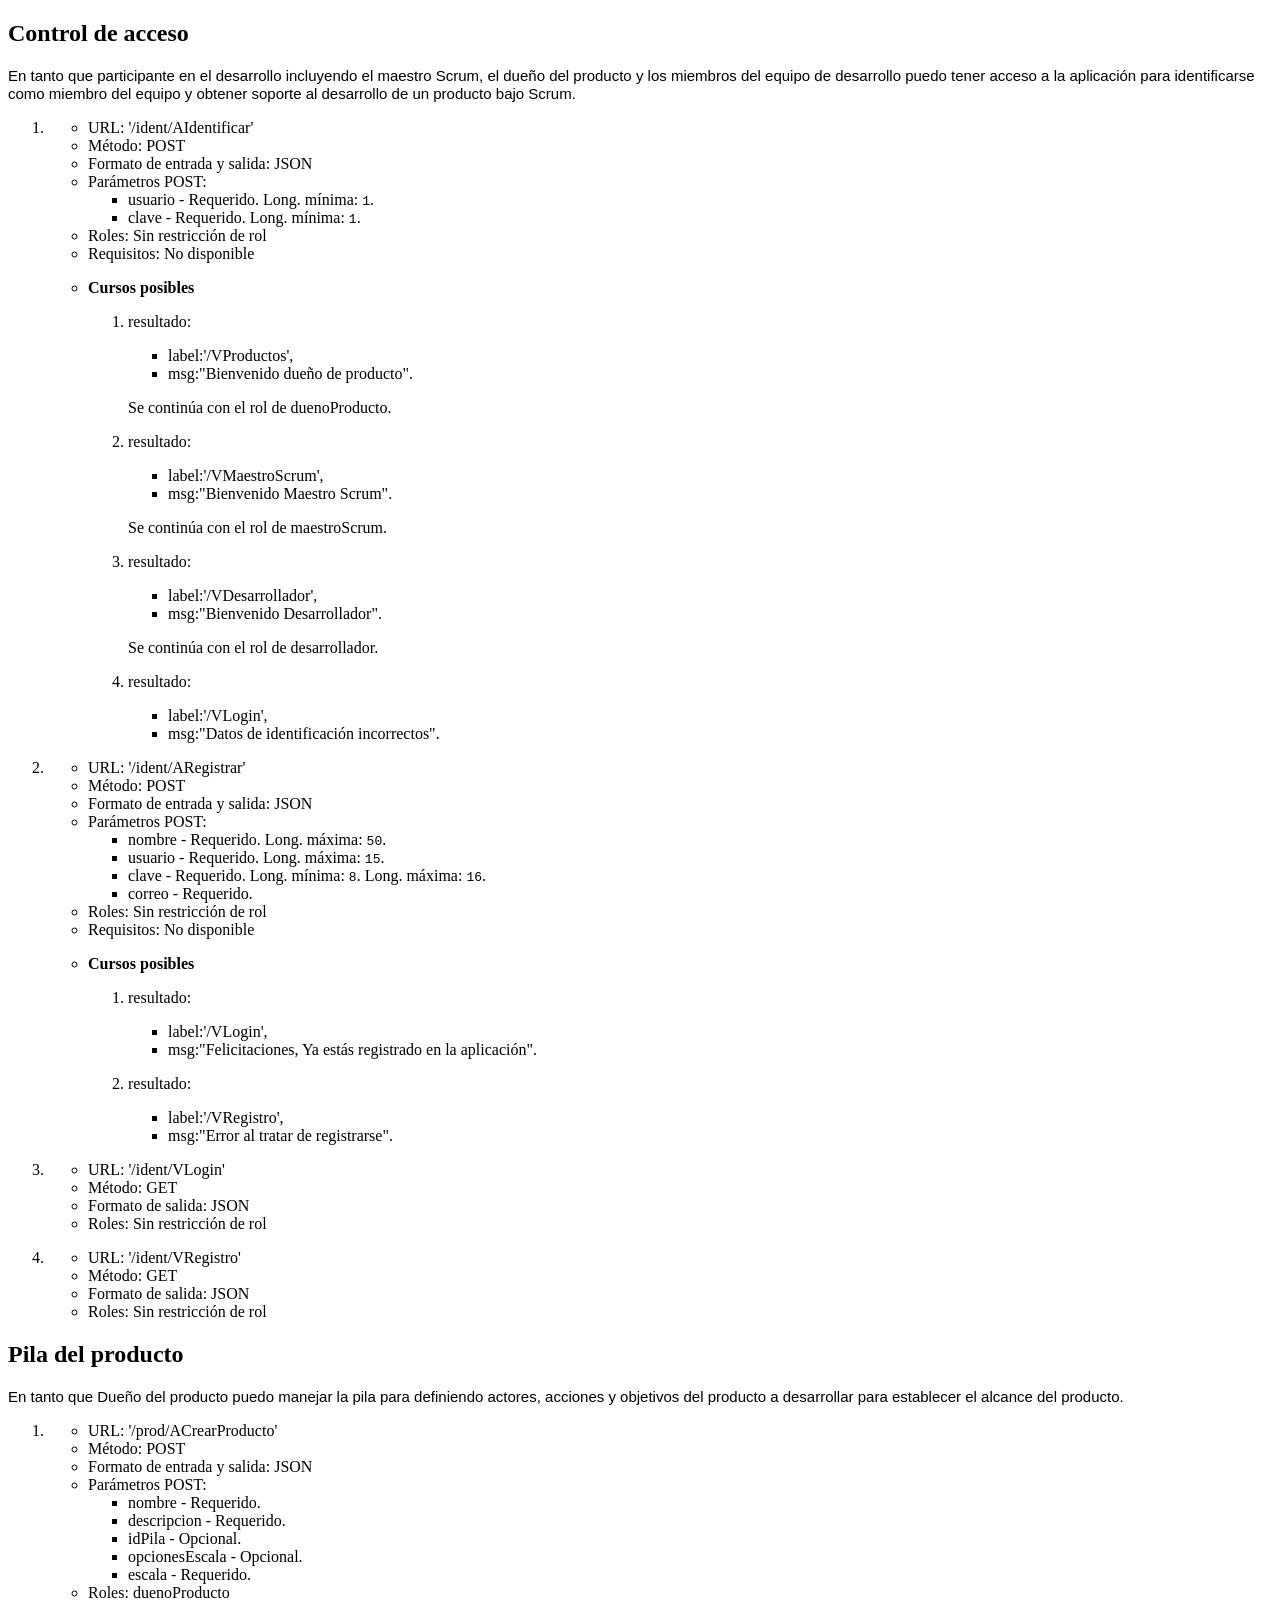
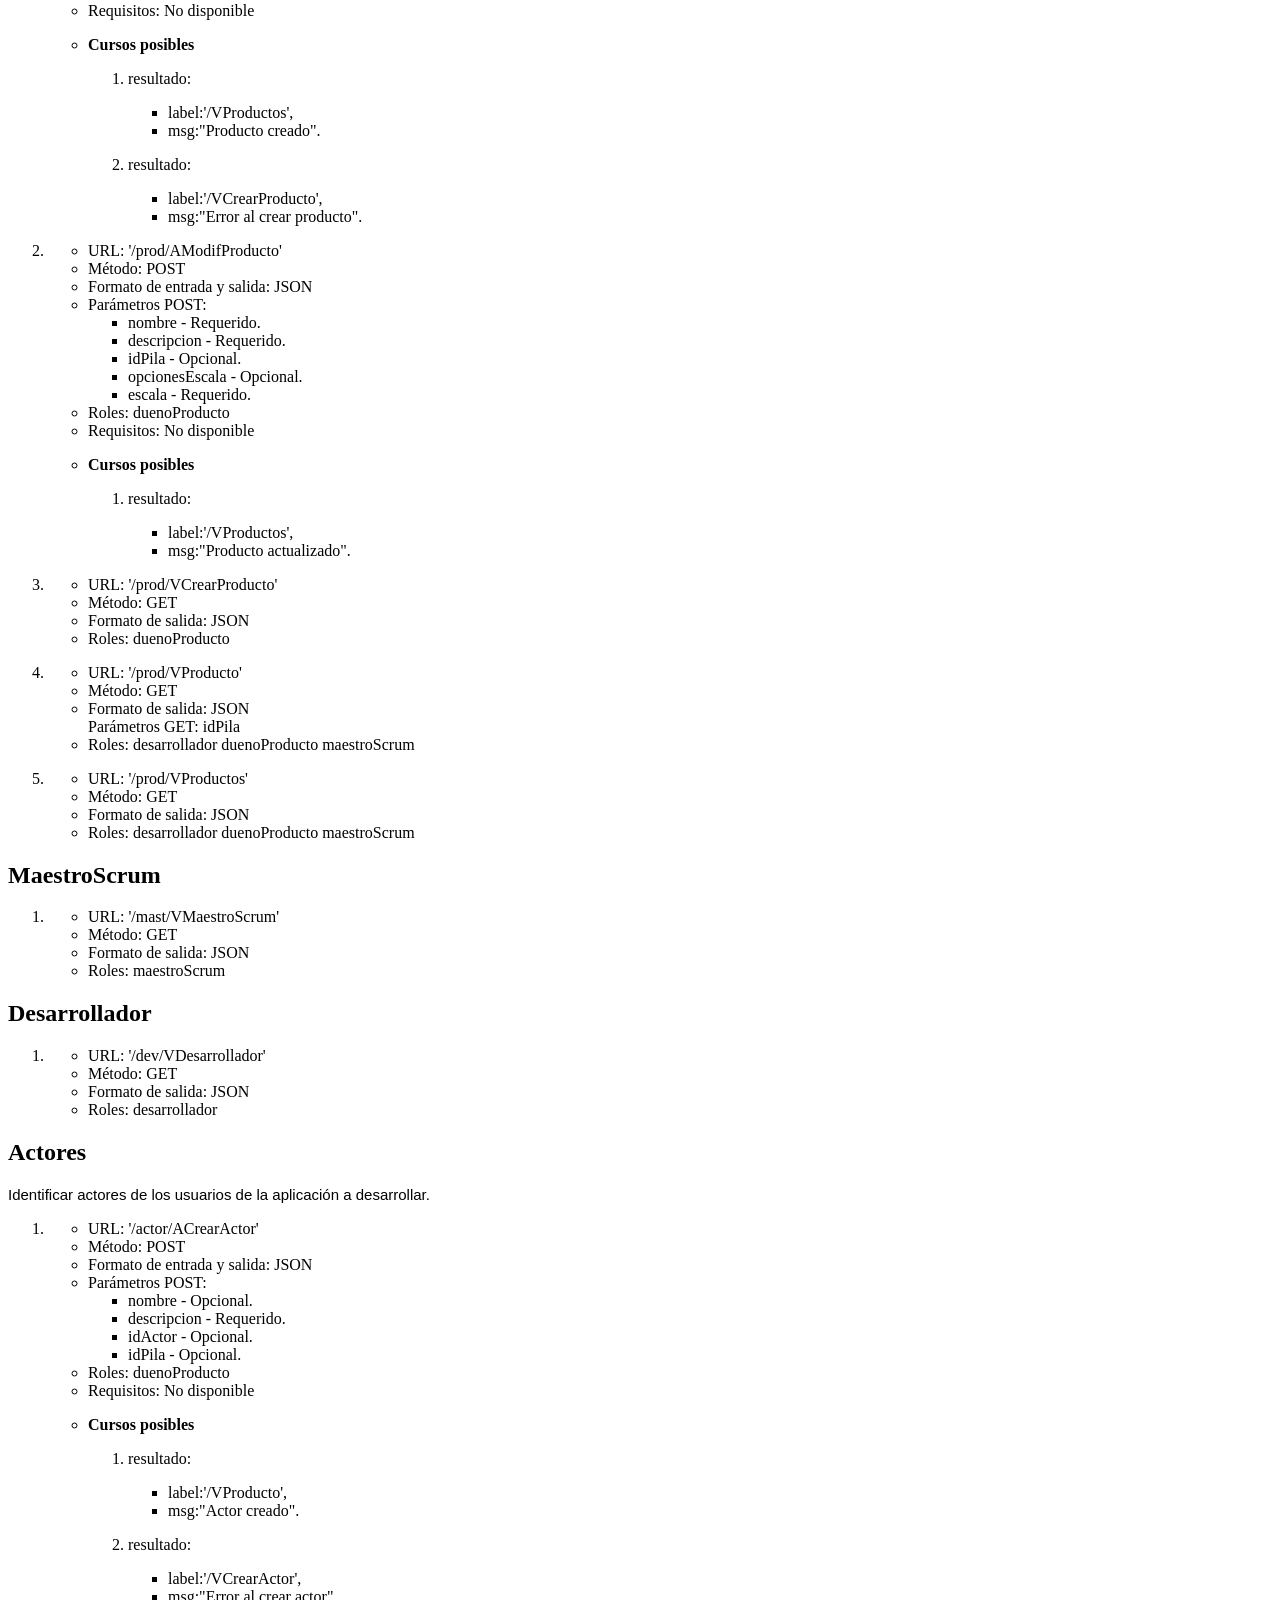
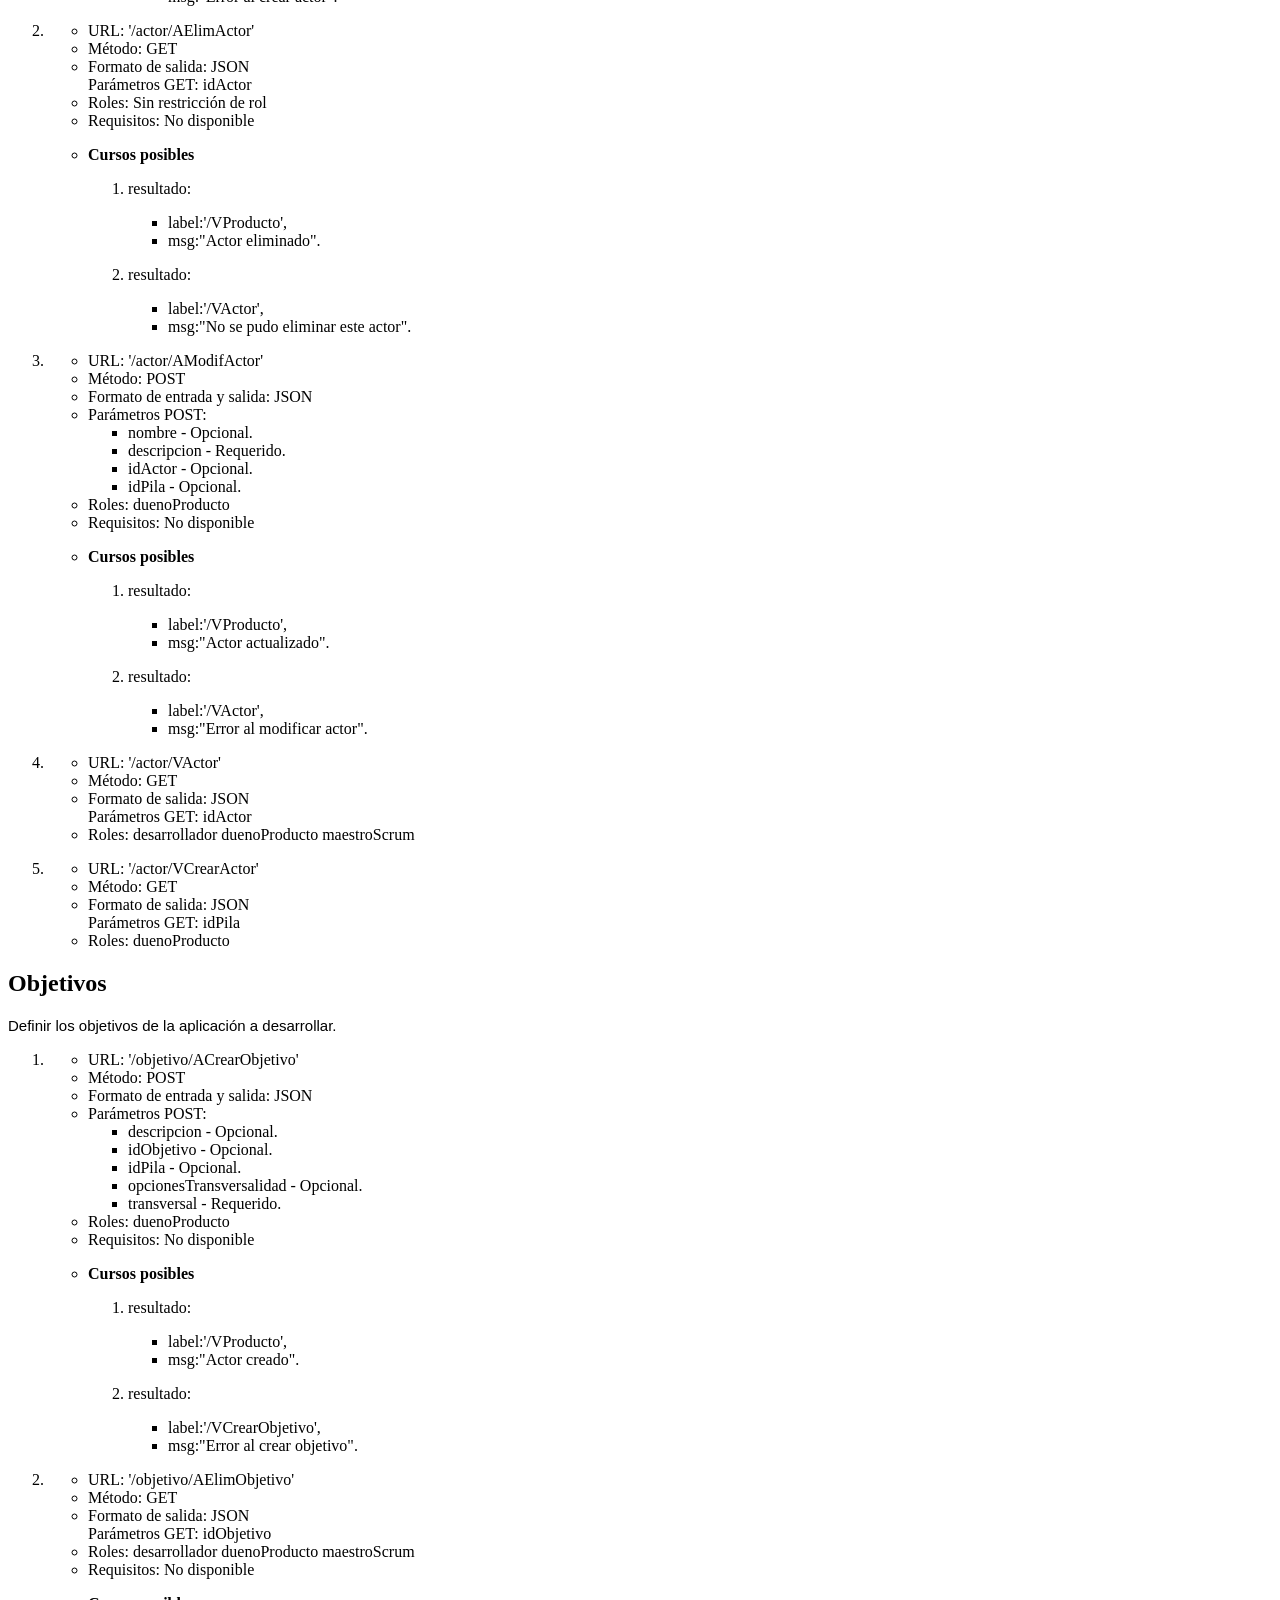
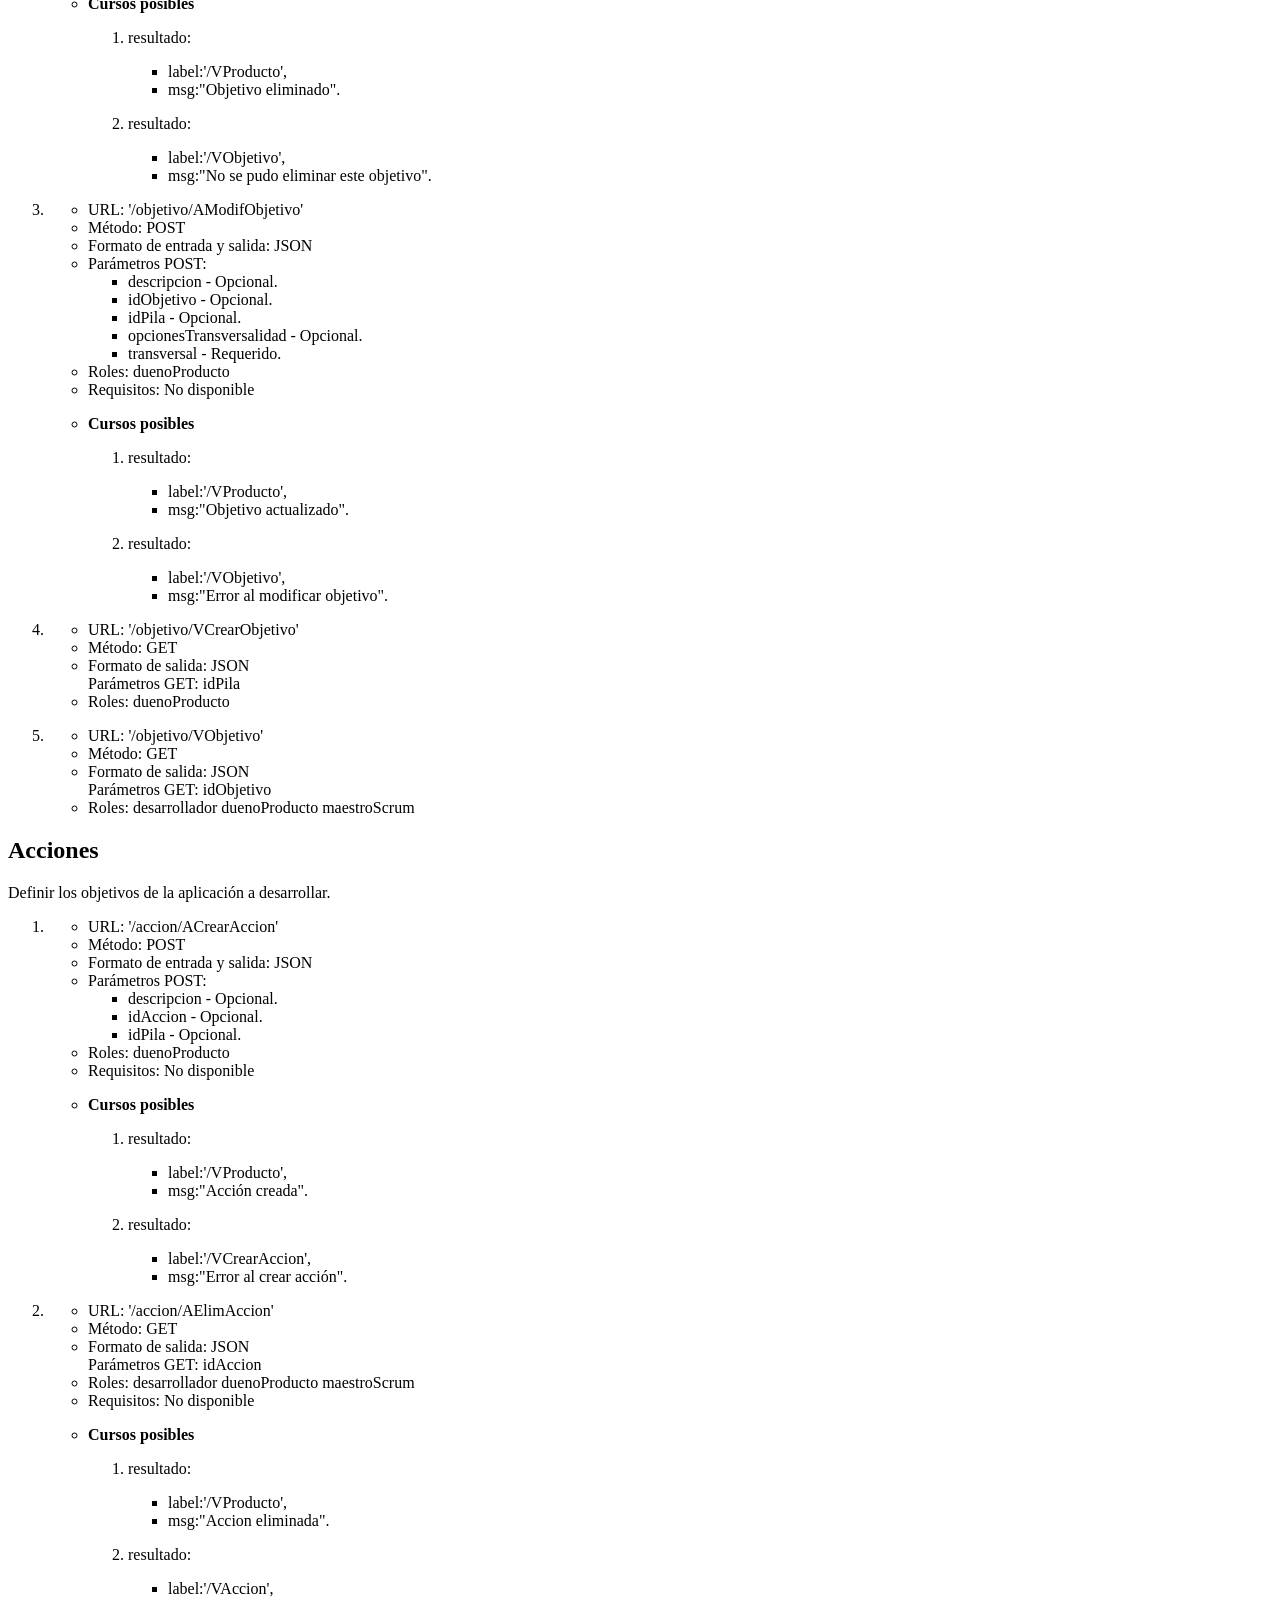
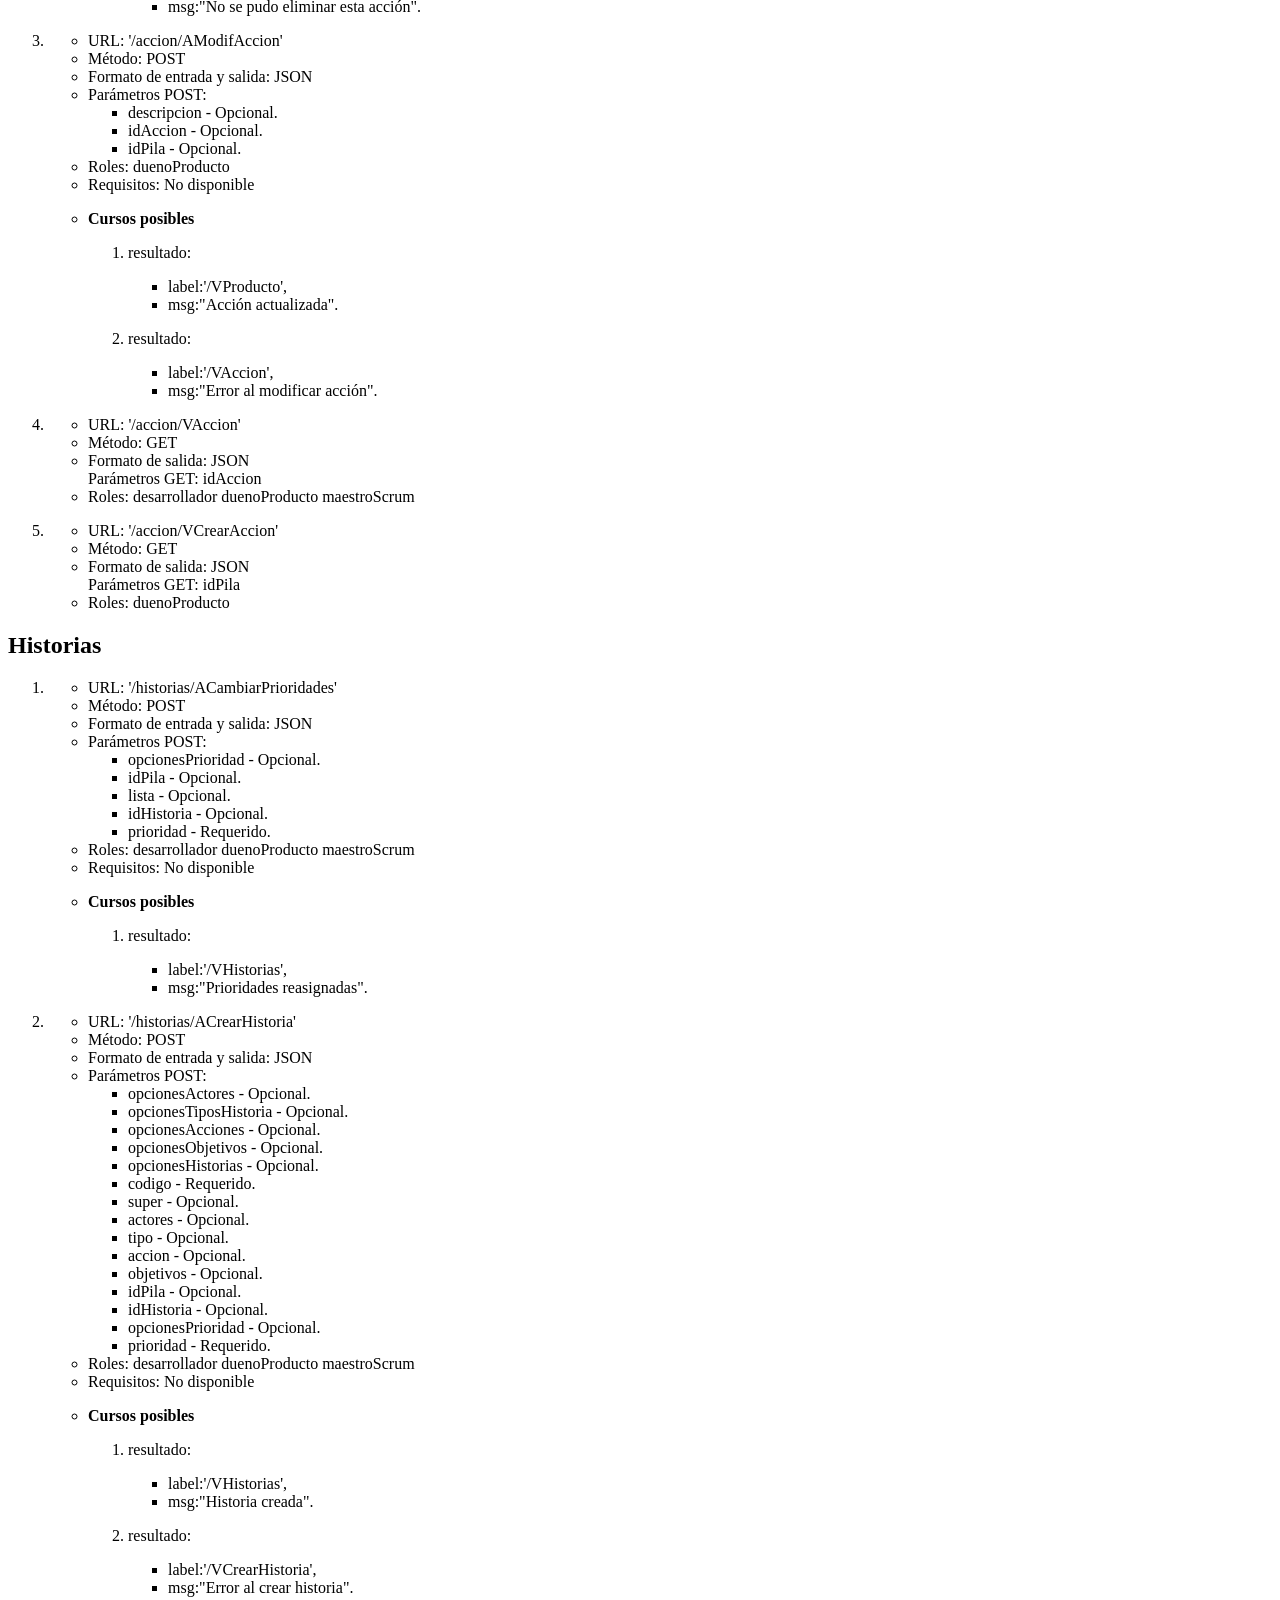
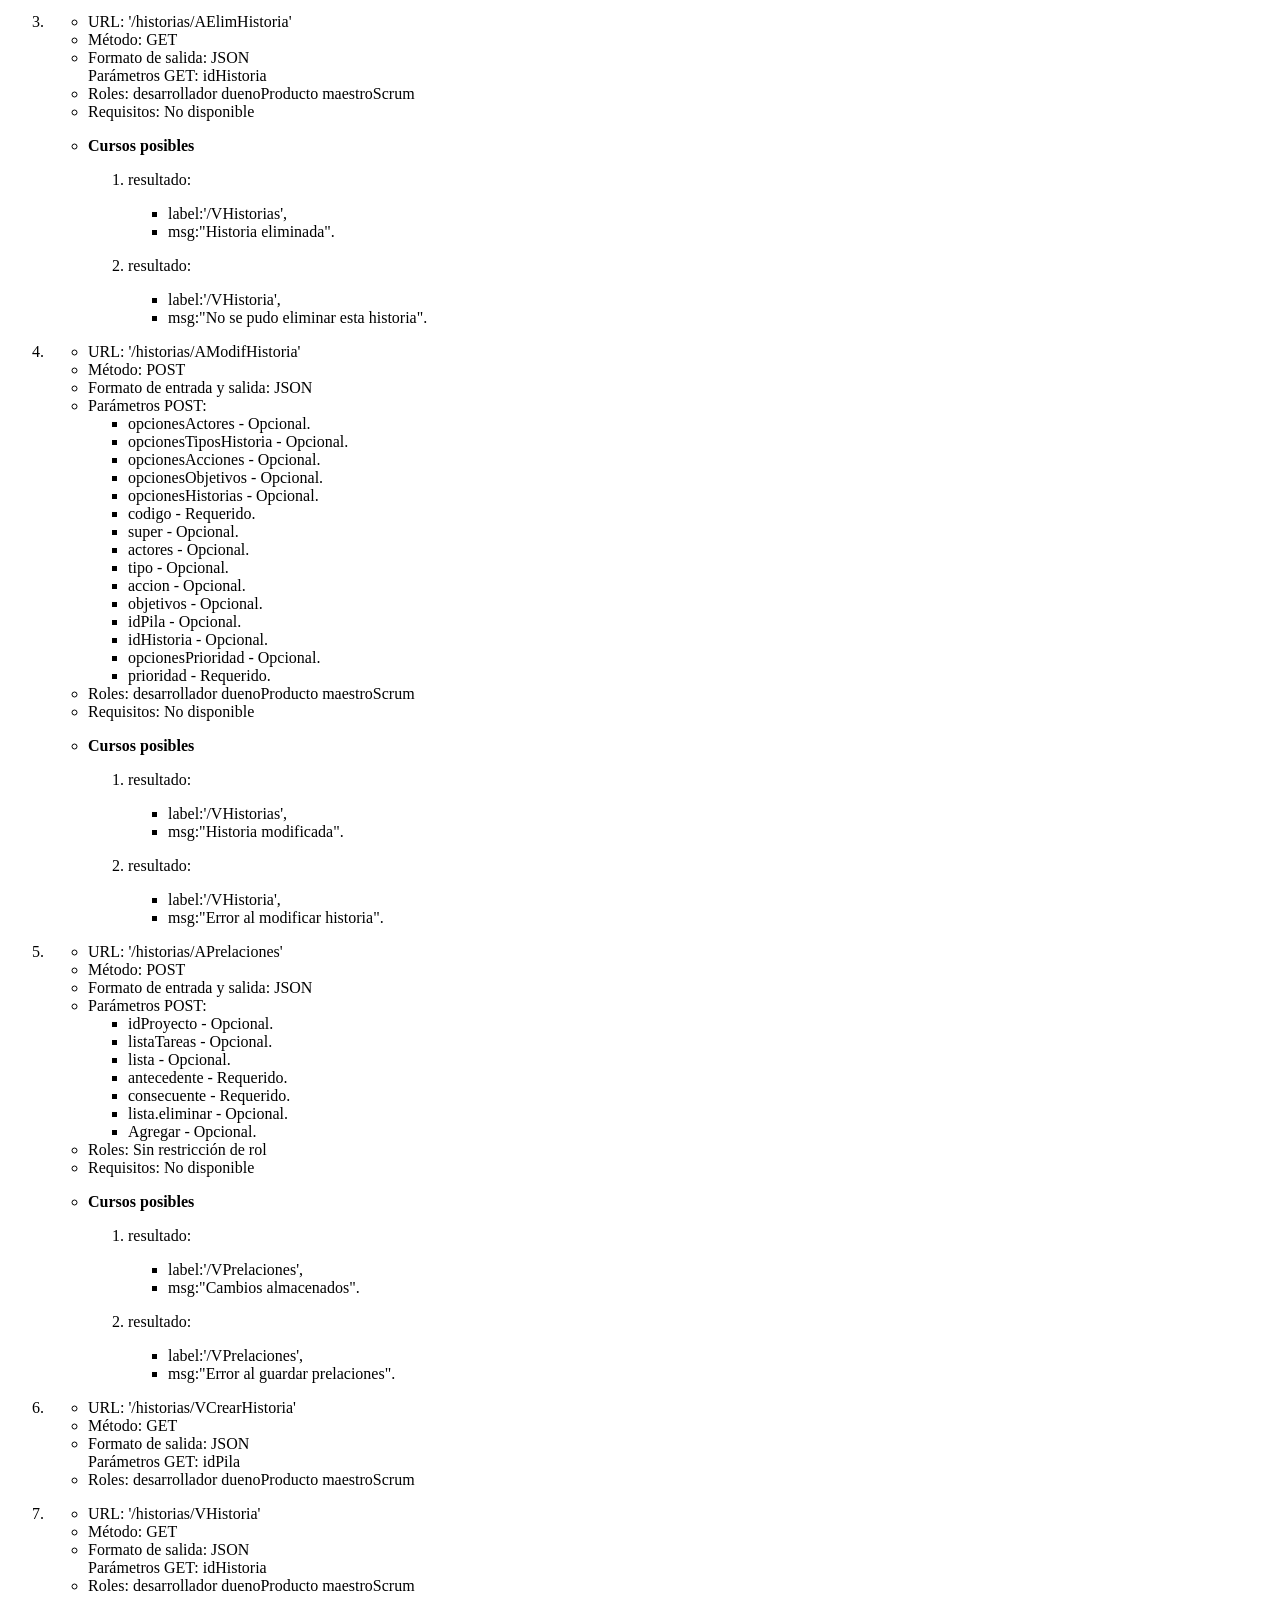
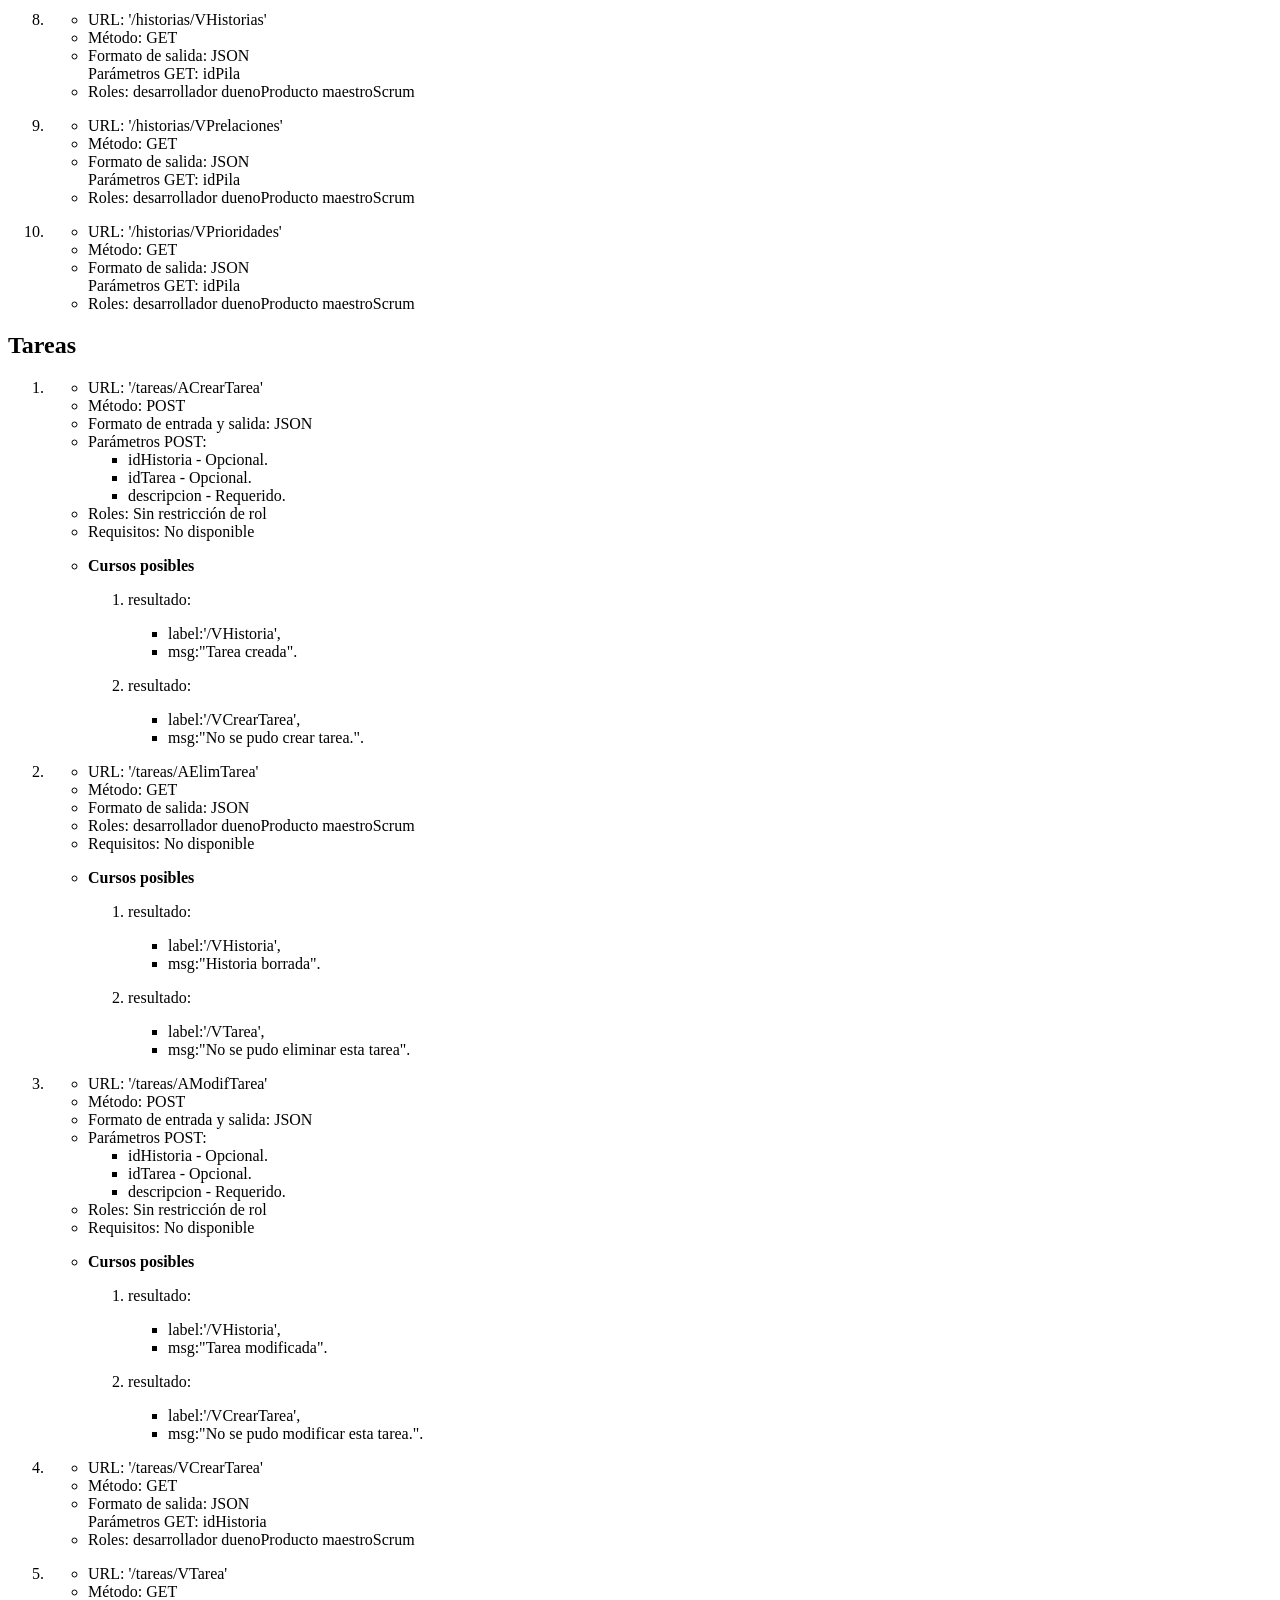
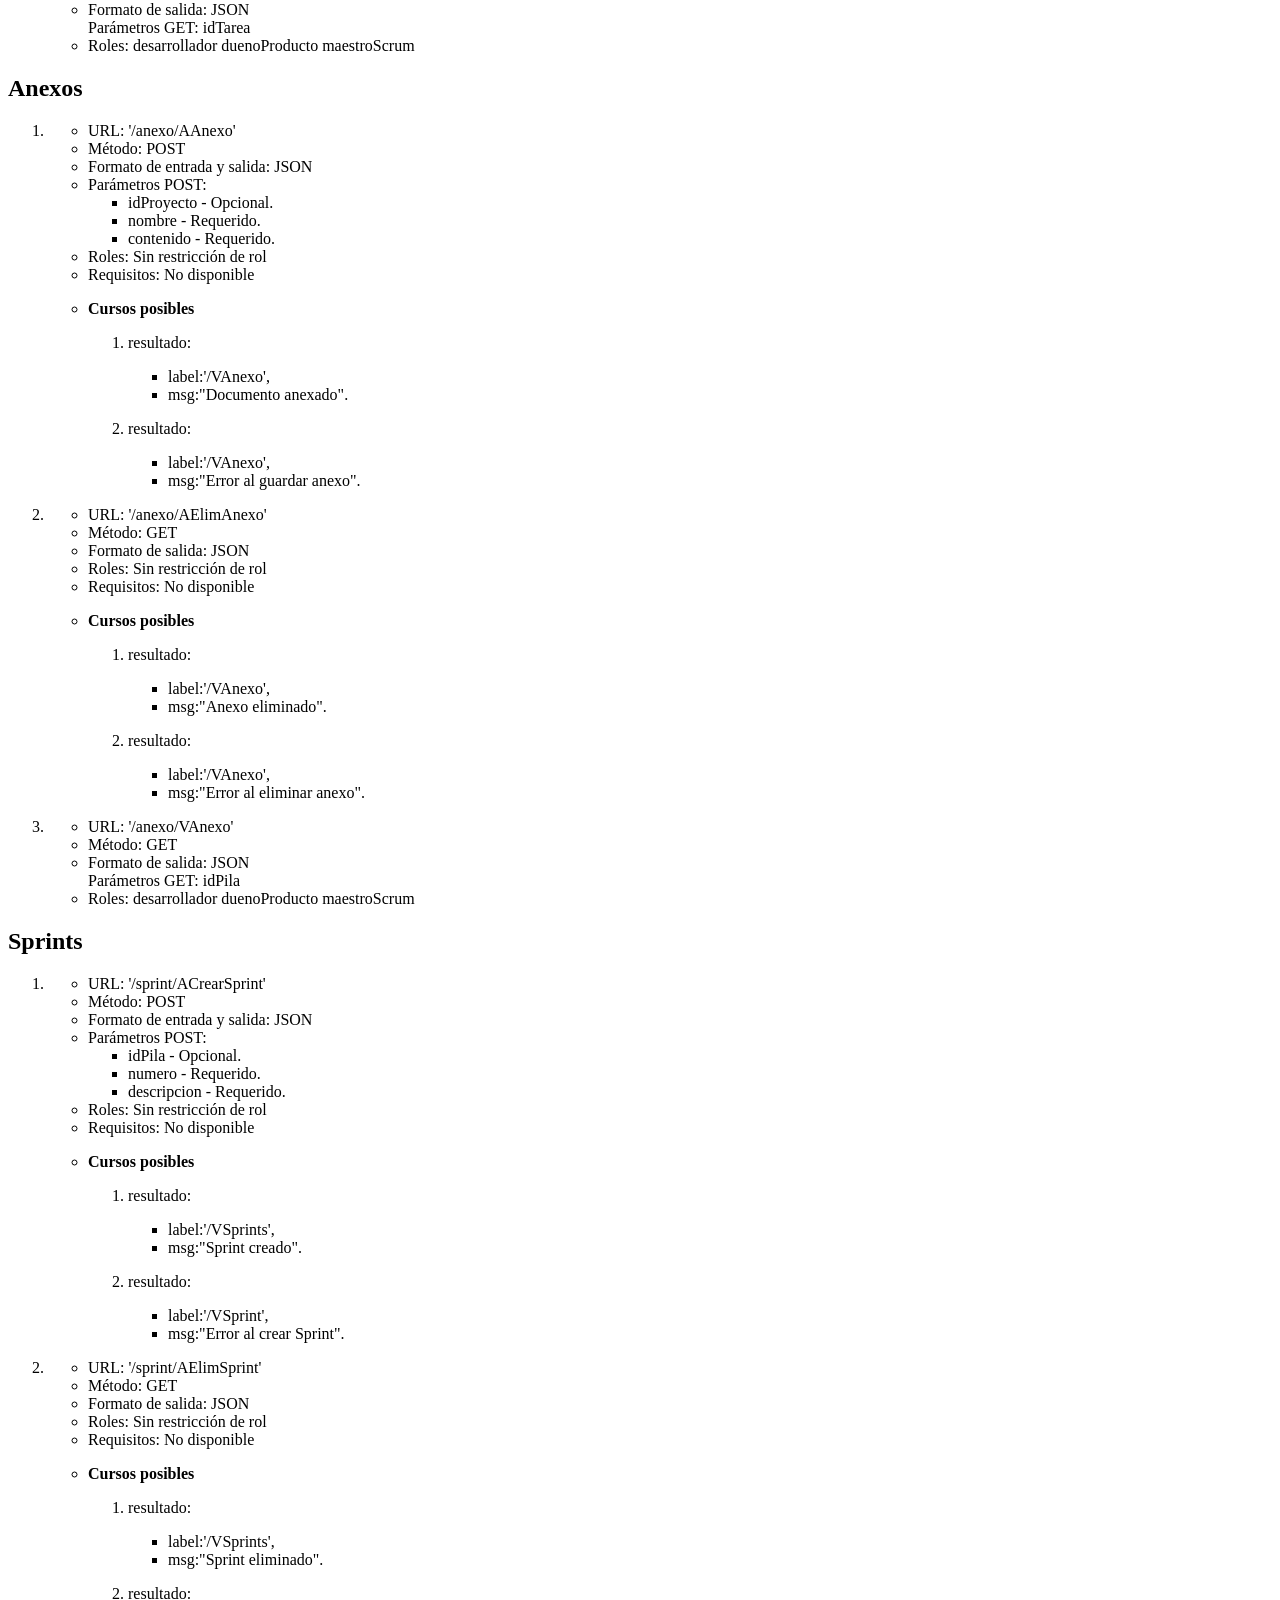
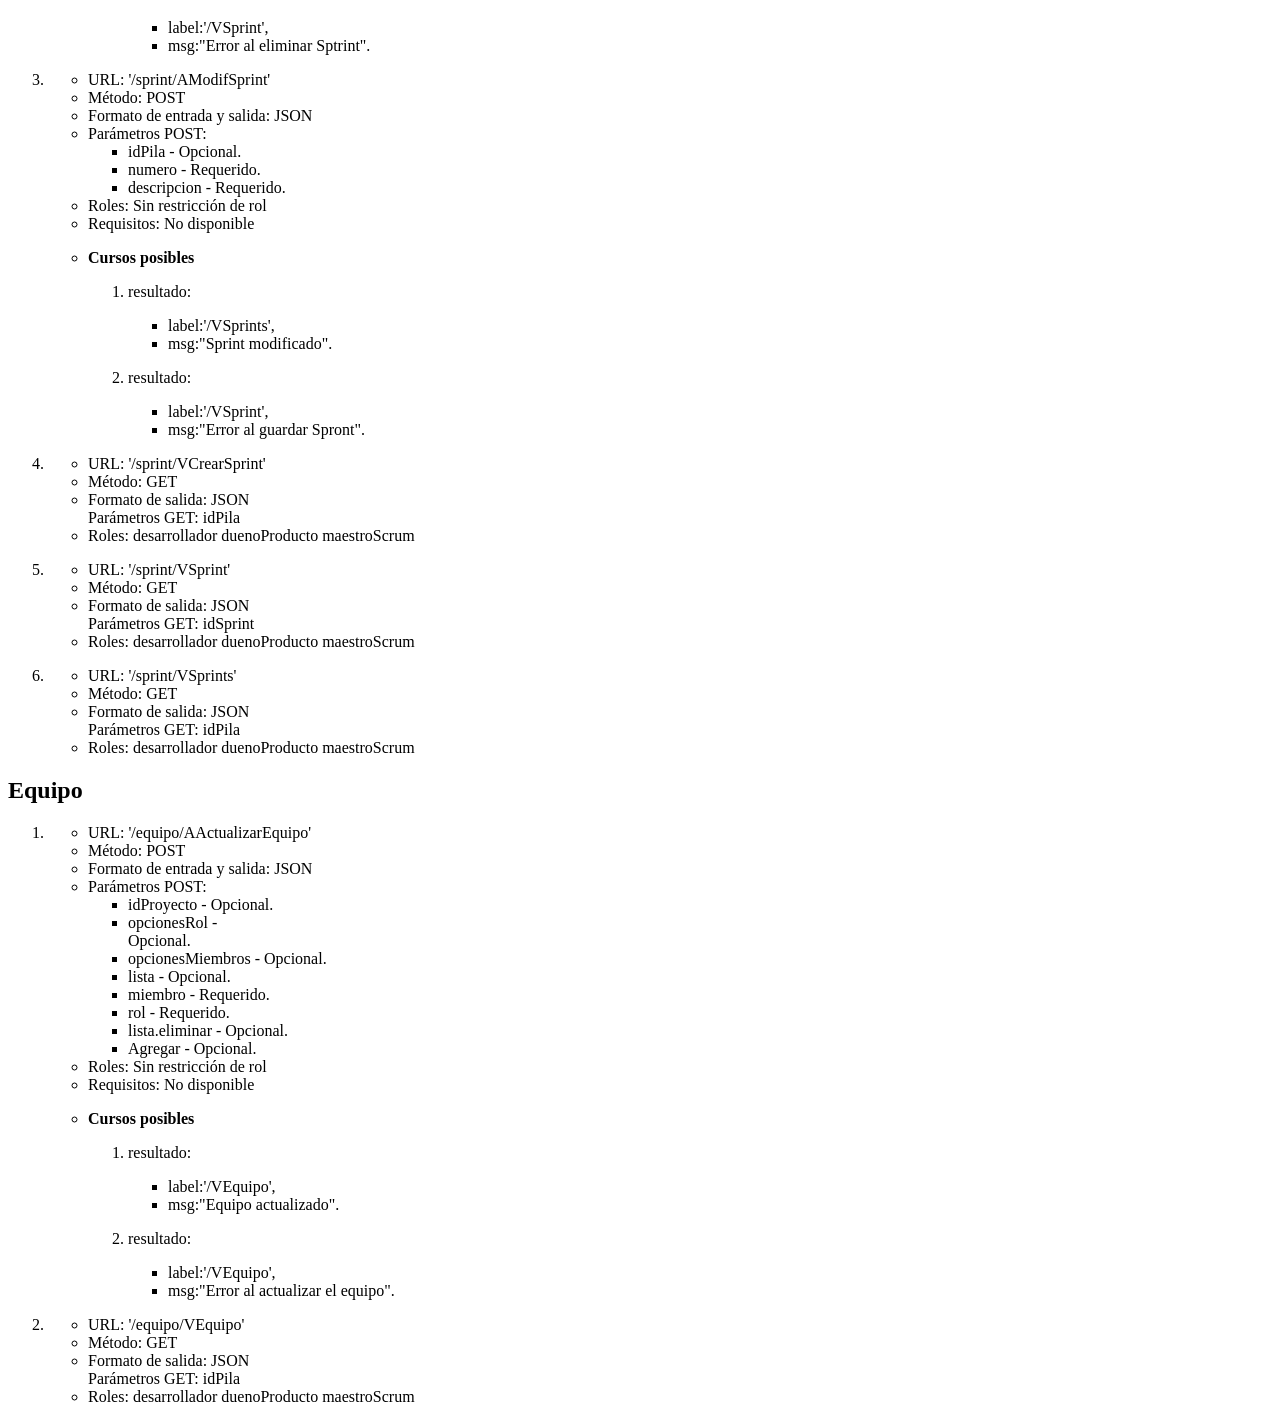
==== commit 28df1553: "Fully integrated new attachements view" ====
--- a/app/API.html
+++ b/app/API.html
@@ -38,7 +38,7 @@
      <li>
       <p>resultado:</p>
       <ul>
-       <li>label:'/VProductos',</li>
+       <li>label:'/VMaestroScrum',</li>
        <li> msg:"Bienvenido Maestro Scrum".</li>
       </ul>
 <p>Se continúa con el rol de maestroScrum.</p>
@@ -46,7 +46,7 @@
      <li>
       <p>resultado:</p>
       <ul>
-       <li>label:'/VProductos',</li>
+       <li>label:'/VDesarrollador',</li>
        <li> msg:"Bienvenido Desarrollador".</li>
       </ul>
 <p>Se continúa con el rol de desarrollador.</p>
@@ -61,13 +61,6 @@
 
     </ol>
    </li>
-  </ul>
- </li> <li>
-  <p></p>
-  <ul>
-   <li>URL: '/ident/VLogin'</li>
-   <li>Método: GET</li><li>Formato de salida: JSON</li>
-   <li>Roles: Sin restricción de rol
   </ul>
  </li> <li>
   <p></p>
@@ -112,6 +105,13 @@
 
     </ol>
    </li>
+  </ul>
+ </li> <li>
+  <p></p>
+  <ul>
+   <li>URL: '/ident/VLogin'</li>
+   <li>Método: GET</li><li>Formato de salida: JSON</li>
+   <li>Roles: Sin restricción de rol
   </ul>
  </li> <li>
   <p></p>
@@ -128,9 +128,44 @@
  <li>
   <p></p>
   <ul>
-   <li>URL: '/prod/VProductos'</li>
-   <li>Método: GET</li><li>Formato de salida: JSON</li>
-   <li>Roles: desarrollador duenoProducto maestroScrum </li>
+   <li>URL: '/prod/ACrearProducto'</li>
+   <li>Método: POST</li><li>Formato de entrada y salida: JSON</li>
+<li>Parámetros POST:
+    <ul>     <li>nombre -  
+Requerido. 
+     </li>     <li>descripcion -  
+Requerido. 
+     </li>     <li>idPila -  
+Opcional. 
+     </li>     <li>opcionesEscala -  
+Opcional. 
+     </li>     <li>escala -  
+Requerido. 
+     </li>
+    </ul>
+   </li>
+   <li>Roles: duenoProducto </li>
+   <li>Requisitos: No disponible
+   <li>
+    <p><strong>Cursos posibles</strong></p>
+    <ol>
+     <li>
+      <p>resultado:</p>
+      <ul>
+       <li>label:'/VProductos',</li>
+       <li> msg:"Producto creado".</li>
+      </ul>
+     </li>
+     <li>
+      <p>resultado:</p>
+      <ul>
+       <li>label:'/VCrearProducto',</li>
+       <li> msg:"Error al crear producto".</li>
+      </ul>
+     </li>
+
+    </ol>
+   </li>
   </ul>
  </li> <li>
   <p></p>
@@ -170,6 +205,13 @@
  </li> <li>
   <p></p>
   <ul>
+   <li>URL: '/prod/VCrearProducto'</li>
+   <li>Método: GET</li><li>Formato de salida: JSON</li>
+   <li>Roles: duenoProducto </li>
+  </ul>
+ </li> <li>
+  <p></p>
+  <ul>
    <li>URL: '/prod/VProducto'</li>
    <li>Método: GET</li><li>Formato de salida: JSON</li>
 Parámetros GET: idPila
@@ -178,51 +220,9 @@
  </li> <li>
   <p></p>
   <ul>
-   <li>URL: '/prod/ACrearProducto'</li>
-   <li>Método: POST</li><li>Formato de entrada y salida: JSON</li>
-<li>Parámetros POST:
-    <ul>     <li>nombre -  
-Requerido. 
-     </li>     <li>descripcion -  
-Requerido. 
-     </li>     <li>idPila -  
-Opcional. 
-     </li>     <li>opcionesEscala -  
-Opcional. 
-     </li>     <li>escala -  
-Requerido. 
-     </li>
-    </ul>
-   </li>
-   <li>Roles: duenoProducto </li>
-   <li>Requisitos: No disponible
-   <li>
-    <p><strong>Cursos posibles</strong></p>
-    <ol>
-     <li>
-      <p>resultado:</p>
-      <ul>
-       <li>label:'/VProductos',</li>
-       <li> msg:"Producto creado".</li>
-      </ul>
-     </li>
-     <li>
-      <p>resultado:</p>
-      <ul>
-       <li>label:'/VCrearProducto',</li>
-       <li> msg:"Error al crear producto".</li>
-      </ul>
-     </li>
-
-    </ol>
-   </li>
-  </ul>
- </li> <li>
-  <p></p>
-  <ul>
-   <li>URL: '/prod/VCrearProducto'</li>
-   <li>Método: GET</li><li>Formato de salida: JSON</li>
-   <li>Roles: duenoProducto </li>
+   <li>URL: '/prod/VProductos'</li>
+   <li>Método: GET</li><li>Formato de salida: JSON</li>
+   <li>Roles: desarrollador duenoProducto maestroScrum </li>
   </ul>
  </li>
 </ol>
@@ -256,6 +256,75 @@
  <li>
   <p></p>
   <ul>
+   <li>URL: '/actor/ACrearActor'</li>
+   <li>Método: POST</li><li>Formato de entrada y salida: JSON</li>
+<li>Parámetros POST:
+    <ul>     <li>nombre -  
+Opcional. 
+     </li>     <li>descripcion -  
+Requerido. 
+     </li>     <li>idActor -  
+Opcional. 
+     </li>     <li>idPila -  
+Opcional. 
+     </li>
+    </ul>
+   </li>
+   <li>Roles: duenoProducto </li>
+   <li>Requisitos: No disponible
+   <li>
+    <p><strong>Cursos posibles</strong></p>
+    <ol>
+     <li>
+      <p>resultado:</p>
+      <ul>
+       <li>label:'/VProducto',</li>
+       <li> msg:"Actor creado".</li>
+      </ul>
+     </li>
+     <li>
+      <p>resultado:</p>
+      <ul>
+       <li>label:'/VCrearActor',</li>
+       <li> msg:"Error al crear actor".</li>
+      </ul>
+     </li>
+
+    </ol>
+   </li>
+  </ul>
+ </li> <li>
+  <p></p>
+  <ul>
+   <li>URL: '/actor/AElimActor'</li>
+   <li>Método: GET</li><li>Formato de salida: JSON</li>
+Parámetros GET: idActor
+   <li>Roles: Sin restricción de rol
+   <li>Requisitos: No disponible
+   <li>
+    <p><strong>Cursos posibles</strong></p>
+    <ol>
+     <li>
+      <p>resultado:</p>
+      <ul>
+       <li>label:'/VProducto',</li>
+       <li> msg:"Actor eliminado".</li>
+      </ul>
+     </li>
+     <li>
+      <p>resultado:</p>
+      <ul>
+       <li>label:'/VActor',</li>
+       <li> msg:"No se pudo eliminar este actor".</li>
+      </ul>
+     </li>
+
+    </ol>
+   </li>
+  </ul>
+ </li> <li>
+  <p></p>
+  <ul>
    <li>URL: '/actor/AModifActor'</li>
    <li>Método: POST</li><li>Formato de entrada y salida: JSON</li>
 <li>Parámetros POST:
@@ -304,79 +373,10 @@
  </li> <li>
   <p></p>
   <ul>
-   <li>URL: '/actor/ACrearActor'</li>
-   <li>Método: POST</li><li>Formato de entrada y salida: JSON</li>
-<li>Parámetros POST:
-    <ul>     <li>nombre -  
-Opcional. 
-     </li>     <li>descripcion -  
-Requerido. 
-     </li>     <li>idActor -  
-Opcional. 
-     </li>     <li>idPila -  
-Opcional. 
-     </li>
-    </ul>
-   </li>
-   <li>Roles: duenoProducto </li>
-   <li>Requisitos: No disponible
-   <li>
-    <p><strong>Cursos posibles</strong></p>
-    <ol>
-     <li>
-      <p>resultado:</p>
-      <ul>
-       <li>label:'/VProducto',</li>
-       <li> msg:"Actor creado".</li>
-      </ul>
-     </li>
-     <li>
-      <p>resultado:</p>
-      <ul>
-       <li>label:'/VCrearActor',</li>
-       <li> msg:"Error al crear actor".</li>
-      </ul>
-     </li>
-
-    </ol>
-   </li>
-  </ul>
- </li> <li>
-  <p></p>
-  <ul>
    <li>URL: '/actor/VCrearActor'</li>
    <li>Método: GET</li><li>Formato de salida: JSON</li>
 Parámetros GET: idPila
    <li>Roles: duenoProducto </li>
-  </ul>
- </li> <li>
-  <p></p>
-  <ul>
-   <li>URL: '/actor/AElimActor'</li>
-   <li>Método: GET</li><li>Formato de salida: JSON</li>
-Parámetros GET: idActor
-   <li>Roles: duenoProducto </li>
-   <li>Requisitos: No disponible
-   <li>
-    <p><strong>Cursos posibles</strong></p>
-    <ol>
-     <li>
-      <p>resultado:</p>
-      <ul>
-       <li>label:'/VProducto',</li>
-       <li> msg:"Actor eliminado".</li>
-      </ul>
-     </li>
-     <li>
-      <p>resultado:</p>
-      <ul>
-       <li>label:'/VActor',</li>
-       <li> msg:"No se pudo eliminar este actor".</li>
-      </ul>
-     </li>
-
-    </ol>
-   </li>
   </ul>
  </li>
 </ol>
@@ -386,6 +386,77 @@
  <li>
   <p></p>
   <ul>
+   <li>URL: '/objetivo/ACrearObjetivo'</li>
+   <li>Método: POST</li><li>Formato de entrada y salida: JSON</li>
+<li>Parámetros POST:
+    <ul>     <li>descripcion -  
+Opcional. 
+     </li>     <li>idObjetivo -  
+Opcional. 
+     </li>     <li>idPila -  
+Opcional. 
+     </li>     <li>opcionesTransversalidad -  
+Opcional. 
+     </li>     <li>transversal -  
+Requerido. 
+     </li>
+    </ul>
+   </li>
+   <li>Roles: duenoProducto </li>
+   <li>Requisitos: No disponible
+   <li>
+    <p><strong>Cursos posibles</strong></p>
+    <ol>
+     <li>
+      <p>resultado:</p>
+      <ul>
+       <li>label:'/VProducto',</li>
+       <li> msg:"Actor creado".</li>
+      </ul>
+     </li>
+     <li>
+      <p>resultado:</p>
+      <ul>
+       <li>label:'/VCrearObjetivo',</li>
+       <li> msg:"Error al crear objetivo".</li>
+      </ul>
+     </li>
+
+    </ol>
+   </li>
+  </ul>
+ </li> <li>
+  <p></p>
+  <ul>
+   <li>URL: '/objetivo/AElimObjetivo'</li>
+   <li>Método: GET</li><li>Formato de salida: JSON</li>
+Parámetros GET: idObjetivo
+   <li>Roles: desarrollador duenoProducto maestroScrum </li>
+   <li>Requisitos: No disponible
+   <li>
+    <p><strong>Cursos posibles</strong></p>
+    <ol>
+     <li>
+      <p>resultado:</p>
+      <ul>
+       <li>label:'/VProducto',</li>
+       <li> msg:"Objetivo eliminado".</li>
+      </ul>
+     </li>
+     <li>
+      <p>resultado:</p>
+      <ul>
+       <li>label:'/VObjetivo',</li>
+       <li> msg:"No se pudo eliminar este objetivo".</li>
+      </ul>
+     </li>
+
+    </ol>
+   </li>
+  </ul>
+ </li> <li>
+  <p></p>
+  <ul>
    <li>URL: '/objetivo/AModifObjetivo'</li>
    <li>Método: POST</li><li>Formato de entrada y salida: JSON</li>
 <li>Parámetros POST:
@@ -428,56 +499,6 @@
  </li> <li>
   <p></p>
   <ul>
-   <li>URL: '/objetivo/VObjetivo'</li>
-   <li>Método: GET</li><li>Formato de salida: JSON</li>
-Parámetros GET: idObjetivo
-   <li>Roles: desarrollador duenoProducto maestroScrum </li>
-  </ul>
- </li> <li>
-  <p></p>
-  <ul>
-   <li>URL: '/objetivo/ACrearObjetivo'</li>
-   <li>Método: POST</li><li>Formato de entrada y salida: JSON</li>
-<li>Parámetros POST:
-    <ul>     <li>descripcion -  
-Opcional. 
-     </li>     <li>idObjetivo -  
-Opcional. 
-     </li>     <li>idPila -  
-Opcional. 
-     </li>     <li>opcionesTransversalidad -  
-Opcional. 
-     </li>     <li>transversal -  
-Requerido. 
-     </li>
-    </ul>
-   </li>
-   <li>Roles: duenoProducto </li>
-   <li>Requisitos: No disponible
-   <li>
-    <p><strong>Cursos posibles</strong></p>
-    <ol>
-     <li>
-      <p>resultado:</p>
-      <ul>
-       <li>label:'/VProducto',</li>
-       <li> msg:"Actor creado".</li>
-      </ul>
-     </li>
-     <li>
-      <p>resultado:</p>
-      <ul>
-       <li>label:'/VCrearObjetivo',</li>
-       <li> msg:"Error al crear objetivo".</li>
-      </ul>
-     </li>
-
-    </ol>
-   </li>
-  </ul>
- </li> <li>
-  <p></p>
-  <ul>
    <li>URL: '/objetivo/VCrearObjetivo'</li>
    <li>Método: GET</li><li>Formato de salida: JSON</li>
 Parámetros GET: idPila
@@ -486,31 +507,10 @@
  </li> <li>
   <p></p>
   <ul>
-   <li>URL: '/objetivo/AElimObjetivo'</li>
+   <li>URL: '/objetivo/VObjetivo'</li>
    <li>Método: GET</li><li>Formato de salida: JSON</li>
 Parámetros GET: idObjetivo
-   <li>Roles: duenoProducto </li>
-   <li>Requisitos: No disponible
-   <li>
-    <p><strong>Cursos posibles</strong></p>
-    <ol>
-     <li>
-      <p>resultado:</p>
-      <ul>
-       <li>label:'/VProducto',</li>
-       <li> msg:"Objetivo eliminado".</li>
-      </ul>
-     </li>
-     <li>
-      <p>resultado:</p>
-      <ul>
-       <li>label:'/VObjetivo',</li>
-       <li> msg:"No se pudo eliminar este objetivo".</li>
-      </ul>
-     </li>
-
-    </ol>
-   </li>
+   <li>Roles: desarrollador duenoProducto maestroScrum </li>
   </ul>
  </li>
 </ol>
@@ -520,6 +520,73 @@
  <li>
   <p></p>
   <ul>
+   <li>URL: '/accion/ACrearAccion'</li>
+   <li>Método: POST</li><li>Formato de entrada y salida: JSON</li>
+<li>Parámetros POST:
+    <ul>     <li>descripcion -  
+Opcional. 
+     </li>     <li>idAccion -  
+Opcional. 
+     </li>     <li>idPila -  
+Opcional. 
+     </li>
+    </ul>
+   </li>
+   <li>Roles: duenoProducto </li>
+   <li>Requisitos: No disponible
+   <li>
+    <p><strong>Cursos posibles</strong></p>
+    <ol>
+     <li>
+      <p>resultado:</p>
+      <ul>
+       <li>label:'/VProducto',</li>
+       <li> msg:"Acción creada".</li>
+      </ul>
+     </li>
+     <li>
+      <p>resultado:</p>
+      <ul>
+       <li>label:'/VCrearAccion',</li>
+       <li> msg:"Error al crear acción".</li>
+      </ul>
+     </li>
+
+    </ol>
+   </li>
+  </ul>
+ </li> <li>
+  <p></p>
+  <ul>
+   <li>URL: '/accion/AElimAccion'</li>
+   <li>Método: GET</li><li>Formato de salida: JSON</li>
+Parámetros GET: idAccion
+   <li>Roles: desarrollador duenoProducto maestroScrum </li>
+   <li>Requisitos: No disponible
+   <li>
+    <p><strong>Cursos posibles</strong></p>
+    <ol>
+     <li>
+      <p>resultado:</p>
+      <ul>
+       <li>label:'/VProducto',</li>
+       <li> msg:"Accion eliminada".</li>
+      </ul>
+     </li>
+     <li>
+      <p>resultado:</p>
+      <ul>
+       <li>label:'/VAccion',</li>
+       <li> msg:"No se pudo eliminar esta acción".</li>
+      </ul>
+     </li>
+
+    </ol>
+   </li>
+  </ul>
+ </li> <li>
+  <p></p>
+  <ul>
    <li>URL: '/accion/AModifAccion'</li>
    <li>Método: POST</li><li>Formato de entrada y salida: JSON</li>
 <li>Parámetros POST:
@@ -566,77 +633,10 @@
  </li> <li>
   <p></p>
   <ul>
-   <li>URL: '/accion/AElimAccion'</li>
-   <li>Método: GET</li><li>Formato de salida: JSON</li>
-Parámetros GET: idAccion
-   <li>Roles: duenoProducto </li>
-   <li>Requisitos: No disponible
-   <li>
-    <p><strong>Cursos posibles</strong></p>
-    <ol>
-     <li>
-      <p>resultado:</p>
-      <ul>
-       <li>label:'/VProducto',</li>
-       <li> msg:"Accion eliminada".</li>
-      </ul>
-     </li>
-     <li>
-      <p>resultado:</p>
-      <ul>
-       <li>label:'/VAccion',</li>
-       <li> msg:"No se pudo eliminar esta acción".</li>
-      </ul>
-     </li>
-
-    </ol>
-   </li>
-  </ul>
- </li> <li>
-  <p></p>
-  <ul>
    <li>URL: '/accion/VCrearAccion'</li>
    <li>Método: GET</li><li>Formato de salida: JSON</li>
 Parámetros GET: idPila
    <li>Roles: duenoProducto </li>
-  </ul>
- </li> <li>
-  <p></p>
-  <ul>
-   <li>URL: '/accion/ACrearAccion'</li>
-   <li>Método: POST</li><li>Formato de entrada y salida: JSON</li>
-<li>Parámetros POST:
-    <ul>     <li>descripcion -  
-Opcional. 
-     </li>     <li>idAccion -  
-Opcional. 
-     </li>     <li>idPila -  
-Opcional. 
-     </li>
-    </ul>
-   </li>
-   <li>Roles: duenoProducto </li>
-   <li>Requisitos: No disponible
-   <li>
-    <p><strong>Cursos posibles</strong></p>
-    <ol>
-     <li>
-      <p>resultado:</p>
-      <ul>
-       <li>label:'/VProducto',</li>
-       <li> msg:"Acción creada".</li>
-      </ul>
-     </li>
-     <li>
-      <p>resultado:</p>
-      <ul>
-       <li>label:'/VCrearAccion',</li>
-       <li> msg:"Error al crear acción".</li>
-      </ul>
-     </li>
-
-    </ol>
-   </li>
   </ul>
  </li>
 </ol>
@@ -646,10 +646,37 @@
  <li>
   <p></p>
   <ul>
-   <li>URL: '/historias/VHistorias'</li>
-   <li>Método: GET</li><li>Formato de salida: JSON</li>
-Parámetros GET: idPila
-   <li>Roles: desarrollador duenoProducto maestroScrum </li>
+   <li>URL: '/historias/ACambiarPrioridades'</li>
+   <li>Método: POST</li><li>Formato de entrada y salida: JSON</li>
+<li>Parámetros POST:
+    <ul>     <li>opcionesPrioridad -  
+Opcional. 
+     </li>     <li>idPila -  
+Opcional. 
+     </li>     <li>lista -  
+Opcional. 
+     </li>     <li>idHistoria -  
+Opcional. 
+     </li>     <li>prioridad -  
+Requerido. 
+     </li>
+    </ul>
+   </li>
+   <li>Roles: desarrollador duenoProducto maestroScrum </li>
+   <li>Requisitos: No disponible
+   <li>
+    <p><strong>Cursos posibles</strong></p>
+    <ol>
+     <li>
+      <p>resultado:</p>
+      <ul>
+       <li>label:'/VHistorias',</li>
+       <li> msg:"Prioridades reasignadas".</li>
+      </ul>
+     </li>
+
+    </ol>
+   </li>
   </ul>
  </li> <li>
   <p></p>
@@ -690,7 +717,7 @@
      </li>
     </ul>
    </li>
-   <li>Roles: duenoProducto </li>
+   <li>Roles: desarrollador duenoProducto maestroScrum </li>
    <li>Requisitos: No disponible
    <li>
     <p><strong>Cursos posibles</strong></p>
@@ -716,6 +743,35 @@
  </li> <li>
   <p></p>
   <ul>
+   <li>URL: '/historias/AElimHistoria'</li>
+   <li>Método: GET</li><li>Formato de salida: JSON</li>
+Parámetros GET: idHistoria
+   <li>Roles: desarrollador duenoProducto maestroScrum </li>
+   <li>Requisitos: No disponible
+   <li>
+    <p><strong>Cursos posibles</strong></p>
+    <ol>
+     <li>
+      <p>resultado:</p>
+      <ul>
+       <li>label:'/VHistorias',</li>
+       <li> msg:"Historia eliminada".</li>
+      </ul>
+     </li>
+     <li>
+      <p>resultado:</p>
+      <ul>
+       <li>label:'/VHistoria',</li>
+       <li> msg:"No se pudo eliminar esta historia".</li>
+      </ul>
+     </li>
+
+    </ol>
+   </li>
+  </ul>
+ </li> <li>
+  <p></p>
+  <ul>
    <li>URL: '/historias/AModifHistoria'</li>
    <li>Método: POST</li><li>Formato de entrada y salida: JSON</li>
 <li>Parámetros POST:
@@ -752,7 +808,7 @@
      </li>
     </ul>
    </li>
-   <li>Roles: duenoProducto </li>
+   <li>Roles: desarrollador duenoProducto maestroScrum </li>
    <li>Requisitos: No disponible
    <li>
     <p><strong>Cursos posibles</strong></p>
@@ -778,10 +834,56 @@
  </li> <li>
   <p></p>
   <ul>
+   <li>URL: '/historias/APrelaciones'</li>
+   <li>Método: POST</li><li>Formato de entrada y salida: JSON</li>
+<li>Parámetros POST:
+    <ul>     <li>idProyecto -  
+Opcional. 
+     </li>     <li>listaTareas -  
+Opcional. 
+     </li>     <li>lista -  
+Opcional. 
+     </li>     <li>antecedente -  
+Requerido. 
+     </li>     <li>consecuente -  
+Requerido. 
+     </li>     <li>lista.eliminar -  
+Opcional. 
+     </li>     <li>Agregar -  
+Opcional. 
+     </li>
+    </ul>
+   </li>
+   <li>Roles: Sin restricción de rol
+   <li>Requisitos: No disponible
+   <li>
+    <p><strong>Cursos posibles</strong></p>
+    <ol>
+     <li>
+      <p>resultado:</p>
+      <ul>
+       <li>label:'/VPrelaciones',</li>
+       <li> msg:"Cambios almacenados".</li>
+      </ul>
+     </li>
+     <li>
+      <p>resultado:</p>
+      <ul>
+       <li>label:'/VPrelaciones',</li>
+       <li> msg:"Error al guardar prelaciones".</li>
+      </ul>
+     </li>
+
+    </ol>
+   </li>
+  </ul>
+ </li> <li>
+  <p></p>
+  <ul>
    <li>URL: '/historias/VCrearHistoria'</li>
    <li>Método: GET</li><li>Formato de salida: JSON</li>
 Parámetros GET: idPila
-   <li>Roles: duenoProducto </li>
+   <li>Roles: desarrollador duenoProducto maestroScrum </li>
   </ul>
  </li> <li>
   <p></p>
@@ -794,66 +896,18 @@
  </li> <li>
   <p></p>
   <ul>
-   <li>URL: '/historias/ACambiarPrioridades'</li>
-   <li>Método: POST</li><li>Formato de entrada y salida: JSON</li>
-<li>Parámetros POST:
-    <ul>     <li>opcionesPrioridad -  
-Opcional. 
-     </li>     <li>idPila -  
-Opcional. 
-     </li>     <li>lista -  
-Opcional. 
-     </li>     <li>idHistoria -  
-Opcional. 
-     </li>     <li>prioridad -  
-Requerido. 
-     </li>
-    </ul>
-   </li>
-   <li>Roles: duenoProducto </li>
-   <li>Requisitos: No disponible
-   <li>
-    <p><strong>Cursos posibles</strong></p>
-    <ol>
-     <li>
-      <p>resultado:</p>
-      <ul>
-       <li>label:'/VHistorias',</li>
-       <li> msg:"Prioridades reasignadas".</li>
-      </ul>
-     </li>
-
-    </ol>
-   </li>
-  </ul>
- </li> <li>
-  <p></p>
-  <ul>
-   <li>URL: '/historias/AElimHistoria'</li>
-   <li>Método: GET</li><li>Formato de salida: JSON</li>
-Parámetros GET: idHistoria
-   <li>Roles: duenoProducto </li>
-   <li>Requisitos: No disponible
-   <li>
-    <p><strong>Cursos posibles</strong></p>
-    <ol>
-     <li>
-      <p>resultado:</p>
-      <ul>
-       <li>label:'/VHistorias',</li>
-       <li> msg:"Historia eliminada".</li>
-      </ul>
-     </li>
-     <li>
-      <p>resultado:</p>
-      <ul>
-       <li>label:'/VHistoria',</li>
-       <li> msg:"No se pudo eliminar esta historia".</li>
-      </ul>
-     </li>
-
-    </ol>
-   </li>
+   <li>URL: '/historias/VHistorias'</li>
+   <li>Método: GET</li><li>Formato de salida: JSON</li>
+Parámetros GET: idPila
+   <li>Roles: desarrollador duenoProducto maestroScrum </li>
+  </ul>
+ </li> <li>
+  <p></p>
+  <ul>
+   <li>URL: '/historias/VPrelaciones'</li>
+   <li>Método: GET</li><li>Formato de salida: JSON</li>
+Parámetros GET: idPila
+   <li>Roles: desarrollador duenoProducto maestroScrum </li>
   </ul>
  </li> <li>
   <p></p>
@@ -861,7 +915,7 @@
    <li>URL: '/historias/VPrioridades'</li>
    <li>Método: GET</li><li>Formato de salida: JSON</li>
 Parámetros GET: idPila
-   <li>Roles: duenoProducto </li>
+   <li>Roles: desarrollador duenoProducto maestroScrum </li>
   </ul>
  </li>
 </ol>
@@ -880,17 +934,10 @@
 Opcional. 
      </li>     <li>descripcion -  
 Requerido. 
-     </li>     <li>opcionesCategoria -  
-Opcional. 
-     </li>     <li>categoria -  
-Opcional. 
-     </li>     <li>peso -  
-Opcional. 
-Valor mínimo: <code></code>. 
-     </li>
-    </ul>
-   </li>
-   <li>Roles: desarrollador duenoProducto </li>
+     </li>
+    </ul>
+   </li>
+   <li>Roles: Sin restricción de rol
    <li>Requisitos: No disponible
    <li>
     <p><strong>Cursos posibles</strong></p>
@@ -916,10 +963,30 @@
  </li> <li>
   <p></p>
   <ul>
-   <li>URL: '/tareas/VCrearTarea'</li>
-   <li>Método: GET</li><li>Formato de salida: JSON</li>
-Parámetros GET: idHistoria
-   <li>Roles: desarrollador duenoProducto </li>
+   <li>URL: '/tareas/AElimTarea'</li>
+   <li>Método: GET</li><li>Formato de salida: JSON</li>
+   <li>Roles: desarrollador duenoProducto maestroScrum </li>
+   <li>Requisitos: No disponible
+   <li>
+    <p><strong>Cursos posibles</strong></p>
+    <ol>
+     <li>
+      <p>resultado:</p>
+      <ul>
+       <li>label:'/VHistoria',</li>
+       <li> msg:"Historia borrada".</li>
+      </ul>
+     </li>
+     <li>
+      <p>resultado:</p>
+      <ul>
+       <li>label:'/VTarea',</li>
+       <li> msg:"No se pudo eliminar esta tarea".</li>
+      </ul>
+     </li>
+
+    </ol>
+   </li>
   </ul>
  </li> <li>
   <p></p>
@@ -933,17 +1000,10 @@
 Opcional. 
      </li>     <li>descripcion -  
 Requerido. 
-     </li>     <li>opcionesCategoria -  
-Opcional. 
-     </li>     <li>categoria -  
-Opcional. 
-     </li>     <li>peso -  
-Opcional. 
-Valor mínimo: <code></code>. 
-     </li>
-    </ul>
-   </li>
-   <li>Roles: desarrollador duenoProducto </li>
+     </li>
+    </ul>
+   </li>
+   <li>Roles: Sin restricción de rol
    <li>Requisitos: No disponible
    <li>
     <p><strong>Cursos posibles</strong></p>
@@ -969,167 +1029,293 @@
  </li> <li>
   <p></p>
   <ul>
+   <li>URL: '/tareas/VCrearTarea'</li>
+   <li>Método: GET</li><li>Formato de salida: JSON</li>
+Parámetros GET: idHistoria
+   <li>Roles: desarrollador duenoProducto maestroScrum </li>
+  </ul>
+ </li> <li>
+  <p></p>
+  <ul>
    <li>URL: '/tareas/VTarea'</li>
    <li>Método: GET</li><li>Formato de salida: JSON</li>
 Parámetros GET: idTarea
    <li>Roles: desarrollador duenoProducto maestroScrum </li>
-  </ul>
- </li> <li>
-  <p></p>
-  <ul>
-   <li>URL: '/tareas/AElimTarea'</li>
-   <li>Método: GET</li><li>Formato de salida: JSON</li>
-   <li>Roles: desarrollador duenoProducto </li>
-   <li>Requisitos: No disponible
-   <li>
-    <p><strong>Cursos posibles</strong></p>
-    <ol>
-     <li>
-      <p>resultado:</p>
-      <ul>
-       <li>label:'/VHistoria',</li>
-       <li> msg:"Tarea borrada".</li>
-      </ul>
-     </li>
-     <li>
-      <p>resultado:</p>
-      <ul>
-       <li>label:'/VTarea',</li>
-       <li> msg:"No se pudo eliminar esta tarea".</li>
-      </ul>
-     </li>
-
-    </ol>
-   </li>
   </ul>
  </li>
 </ol>
-<h2>Categorías</h2>
+<h2>Anexos</h2>
 <p></p>
 <ol>
  <li>
   <p></p>
   <ul>
-   <li>URL: '/cates/ACrearCategoria'</li>
-   <li>Método: POST</li><li>Formato de entrada y salida: JSON</li>
-<li>Parámetros POST:
-    <ul>     <li>idCategoria -  
+   <li>URL: '/anexo/AAnexo'</li>
+   <li>Método: POST</li><li>Formato de entrada y salida: JSON</li>
+<li>Parámetros POST:
+    <ul>     <li>idProyecto -  
 Opcional. 
      </li>     <li>nombre -  
 Requerido. 
-     </li>     <li>peso -  
-Requerido. 
-Valor mínimo: <code></code>. 
-     </li>
-    </ul>
-   </li>
-   <li>Roles: maestroScrum </li>
-   <li>Requisitos: No disponible
-   <li>
-    <p><strong>Cursos posibles</strong></p>
-    <ol>
-     <li>
-      <p>resultado:</p>
-      <ul>
-       <li>label:'/VCategorias',</li>
-       <li> msg:"Categoría creada.".</li>
-      </ul>
-     </li>
-     <li>
-      <p>resultado:</p>
-      <ul>
-       <li>label:'/VCategorias',</li>
-       <li> msg:"Error al intentar crear categoría.".</li>
-      </ul>
-     </li>
-
-    </ol>
-   </li>
-  </ul>
- </li> <li>
-  <p></p>
-  <ul>
-   <li>URL: '/cates/VCategorias'</li>
-   <li>Método: GET</li><li>Formato de salida: JSON</li>
-   <li>Roles: desarrollador duenoProducto maestroScrum </li>
-  </ul>
- </li> <li>
-  <p></p>
-  <ul>
-   <li>URL: '/cates/AElimCategoria'</li>
-   <li>Método: GET</li><li>Formato de salida: JSON</li>
-Parámetros GET: idCategoria
-   <li>Roles: maestroScrum </li>
-   <li>Requisitos: No disponible
-   <li>
-    <p><strong>Cursos posibles</strong></p>
-    <ol>
-     <li>
-      <p>resultado:</p>
-      <ul>
-       <li>label:'/VCategorias',</li>
-       <li> msg:"Categoría eliminada.".</li>
-      </ul>
-     </li>
-     <li>
-      <p>resultado:</p>
-      <ul>
-       <li>label:'/VCategorias',</li>
-       <li> msg:"Error al intentar eliminar categoría.".</li>
-      </ul>
-     </li>
-
-    </ol>
-   </li>
-  </ul>
- </li> <li>
-  <p></p>
-  <ul>
-   <li>URL: '/cates/AModifCategoria'</li>
-   <li>Método: POST</li><li>Formato de entrada y salida: JSON</li>
-<li>Parámetros POST:
-    <ul>     <li>idCategoria -  
-Opcional. 
-     </li>     <li>nombre -  
-Requerido. 
-     </li>     <li>peso -  
-Requerido. 
-Valor mínimo: <code></code>. 
-     </li>
-    </ul>
-   </li>
-   <li>Roles: maestroScrum </li>
-   <li>Requisitos: No disponible
-   <li>
-    <p><strong>Cursos posibles</strong></p>
-    <ol>
-     <li>
-      <p>resultado:</p>
-      <ul>
-       <li>label:'/VCategorias',</li>
-       <li> msg:"Categoría actualizada.".</li>
-      </ul>
-     </li>
-     <li>
-      <p>resultado:</p>
-      <ul>
-       <li>label:'/VCategorias',</li>
-       <li> msg:"Error al intentar modificar categoría.".</li>
-      </ul>
-     </li>
-
-    </ol>
-   </li>
-  </ul>
- </li> <li>
-  <p></p>
-  <ul>
-   <li>URL: '/cates/VCategoria'</li>
-   <li>Método: GET</li><li>Formato de salida: JSON</li>
-Parámetros GET: idCategoria
-   <li>Roles: maestroScrum </li>
+     </li>     <li>contenido -  
+Requerido. 
+     </li>
+    </ul>
+   </li>
+   <li>Roles: Sin restricción de rol
+   <li>Requisitos: No disponible
+   <li>
+    <p><strong>Cursos posibles</strong></p>
+    <ol>
+     <li>
+      <p>resultado:</p>
+      <ul>
+       <li>label:'/VAnexo',</li>
+       <li> msg:"Documento anexado".</li>
+      </ul>
+     </li>
+     <li>
+      <p>resultado:</p>
+      <ul>
+       <li>label:'/VAnexo',</li>
+       <li> msg:"Error al guardar anexo".</li>
+      </ul>
+     </li>
+
+    </ol>
+   </li>
+  </ul>
+ </li> <li>
+  <p></p>
+  <ul>
+   <li>URL: '/anexo/AElimAnexo'</li>
+   <li>Método: GET</li><li>Formato de salida: JSON</li>
+   <li>Roles: Sin restricción de rol
+   <li>Requisitos: No disponible
+   <li>
+    <p><strong>Cursos posibles</strong></p>
+    <ol>
+     <li>
+      <p>resultado:</p>
+      <ul>
+       <li>label:'/VAnexo',</li>
+       <li> msg:"Anexo eliminado".</li>
+      </ul>
+     </li>
+     <li>
+      <p>resultado:</p>
+      <ul>
+       <li>label:'/VAnexo',</li>
+       <li> msg:"Error al eliminar anexo".</li>
+      </ul>
+     </li>
+
+    </ol>
+   </li>
+  </ul>
+ </li> <li>
+  <p></p>
+  <ul>
+   <li>URL: '/anexo/VAnexo'</li>
+   <li>Método: GET</li><li>Formato de salida: JSON</li>
+Parámetros GET: idPila
+   <li>Roles: desarrollador duenoProducto maestroScrum </li>
   </ul>
  </li>
 </ol>
+<h2>Sprints</h2>
+<p></p>
+<ol>
+ <li>
+  <p></p>
+  <ul>
+   <li>URL: '/sprint/ACrearSprint'</li>
+   <li>Método: POST</li><li>Formato de entrada y salida: JSON</li>
+<li>Parámetros POST:
+    <ul>     <li>idPila -  
+Opcional. 
+     </li>     <li>numero -  
+Requerido. 
+     </li>     <li>descripcion -  
+Requerido. 
+     </li>
+    </ul>
+   </li>
+   <li>Roles: Sin restricción de rol
+   <li>Requisitos: No disponible
+   <li>
+    <p><strong>Cursos posibles</strong></p>
+    <ol>
+     <li>
+      <p>resultado:</p>
+      <ul>
+       <li>label:'/VSprints',</li>
+       <li> msg:"Sprint creado".</li>
+      </ul>
+     </li>
+     <li>
+      <p>resultado:</p>
+      <ul>
+       <li>label:'/VSprint',</li>
+       <li> msg:"Error al crear Sprint".</li>
+      </ul>
+     </li>
+
+    </ol>
+   </li>
+  </ul>
+ </li> <li>
+  <p></p>
+  <ul>
+   <li>URL: '/sprint/AElimSprint'</li>
+   <li>Método: GET</li><li>Formato de salida: JSON</li>
+   <li>Roles: Sin restricción de rol
+   <li>Requisitos: No disponible
+   <li>
+    <p><strong>Cursos posibles</strong></p>
+    <ol>
+     <li>
+      <p>resultado:</p>
+      <ul>
+       <li>label:'/VSprints',</li>
+       <li> msg:"Sprint eliminado".</li>
+      </ul>
+     </li>
+     <li>
+      <p>resultado:</p>
+      <ul>
+       <li>label:'/VSprint',</li>
+       <li> msg:"Error al eliminar Sptrint".</li>
+      </ul>
+     </li>
+
+    </ol>
+   </li>
+  </ul>
+ </li> <li>
+  <p></p>
+  <ul>
+   <li>URL: '/sprint/AModifSprint'</li>
+   <li>Método: POST</li><li>Formato de entrada y salida: JSON</li>
+<li>Parámetros POST:
+    <ul>     <li>idPila -  
+Opcional. 
+     </li>     <li>numero -  
+Requerido. 
+     </li>     <li>descripcion -  
+Requerido. 
+     </li>
+    </ul>
+   </li>
+   <li>Roles: Sin restricción de rol
+   <li>Requisitos: No disponible
+   <li>
+    <p><strong>Cursos posibles</strong></p>
+    <ol>
+     <li>
+      <p>resultado:</p>
+      <ul>
+       <li>label:'/VSprints',</li>
+       <li> msg:"Sprint modificado".</li>
+      </ul>
+     </li>
+     <li>
+      <p>resultado:</p>
+      <ul>
+       <li>label:'/VSprint',</li>
+       <li> msg:"Error al guardar Spront".</li>
+      </ul>
+     </li>
+
+    </ol>
+   </li>
+  </ul>
+ </li> <li>
+  <p></p>
+  <ul>
+   <li>URL: '/sprint/VCrearSprint'</li>
+   <li>Método: GET</li><li>Formato de salida: JSON</li>
+Parámetros GET: idPila
+   <li>Roles: desarrollador duenoProducto maestroScrum </li>
+  </ul>
+ </li> <li>
+  <p></p>
+  <ul>
+   <li>URL: '/sprint/VSprint'</li>
+   <li>Método: GET</li><li>Formato de salida: JSON</li>
+Parámetros GET: idSprint
+   <li>Roles: desarrollador duenoProducto maestroScrum </li>
+  </ul>
+ </li> <li>
+  <p></p>
+  <ul>
+   <li>URL: '/sprint/VSprints'</li>
+   <li>Método: GET</li><li>Formato de salida: JSON</li>
+Parámetros GET: idPila
+   <li>Roles: desarrollador duenoProducto maestroScrum </li>
+  </ul>
+ </li>
+</ol>
+<h2>Equipo</h2>
+<p></p>
+<ol>
+ <li>
+  <p></p>
+  <ul>
+   <li>URL: '/equipo/AActualizarEquipo'</li>
+   <li>Método: POST</li><li>Formato de entrada y salida: JSON</li>
+<li>Parámetros POST:
+    <ul>     <li>idProyecto -  
+Opcional. 
+     </li>     <li>opcionesRol - <br> 
+Opcional. 
+     </li>     <li>opcionesMiembros -  
+Opcional. 
+     </li>     <li>lista -  
+Opcional. 
+     </li>     <li>miembro -  
+Requerido. 
+     </li>     <li>rol -  
+Requerido. 
+     </li>     <li>lista.eliminar -  
+Opcional. 
+     </li>     <li>Agregar -  
+Opcional. 
+     </li>
+    </ul>
+   </li>
+   <li>Roles: Sin restricción de rol
+   <li>Requisitos: No disponible
+   <li>
+    <p><strong>Cursos posibles</strong></p>
+    <ol>
+     <li>
+      <p>resultado:</p>
+      <ul>
+       <li>label:'/VEquipo',</li>
+       <li> msg:"Equipo actualizado".</li>
+      </ul>
+     </li>
+     <li>
+      <p>resultado:</p>
+      <ul>
+       <li>label:'/VEquipo',</li>
+       <li> msg:"Error al actualizar el equipo".</li>
+      </ul>
+     </li>
+
+    </ol>
+   </li>
+  </ul>
+ </li> <li>
+  <p></p>
+  <ul>
+   <li>URL: '/equipo/VEquipo'</li>
+   <li>Método: GET</li><li>Formato de salida: JSON</li>
+Parámetros GET: idPila
+   <li>Roles: desarrollador duenoProducto maestroScrum </li>
+  </ul>
+ </li>
+</ol>
 
 </html>
